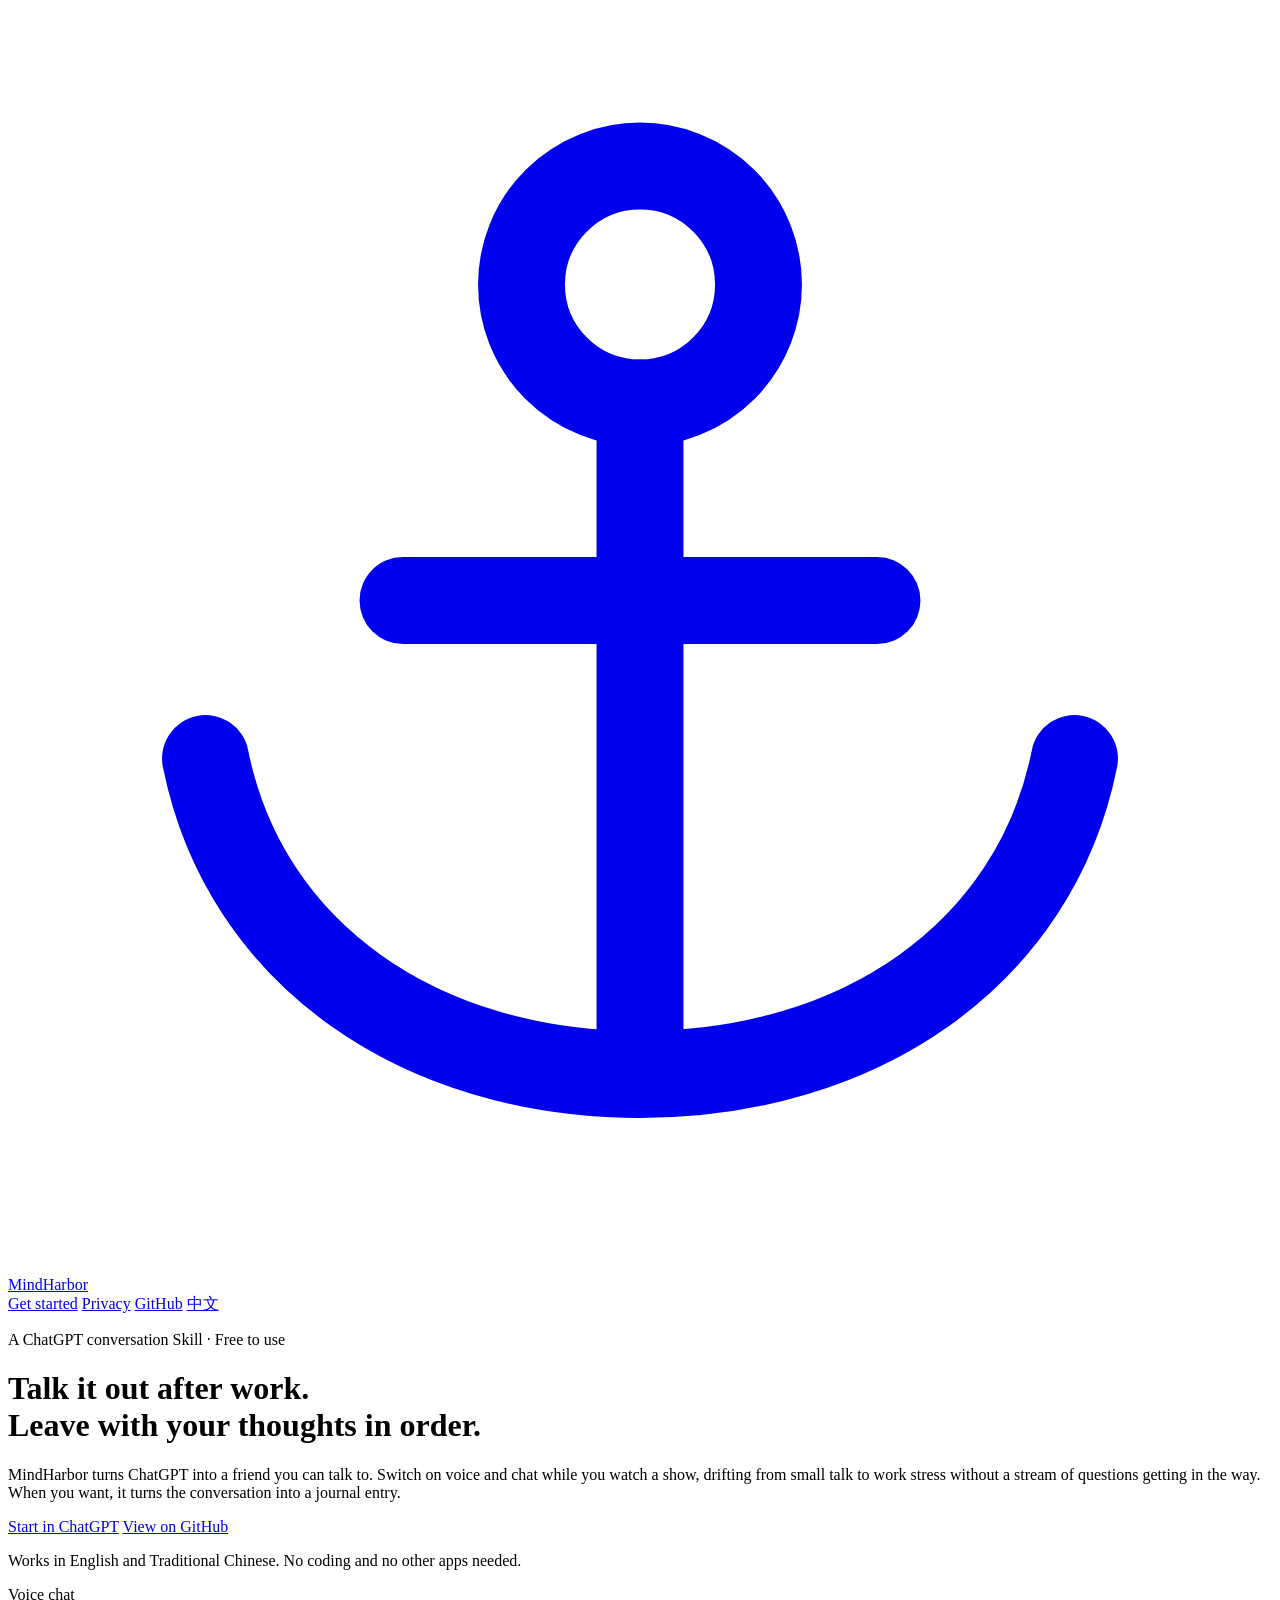
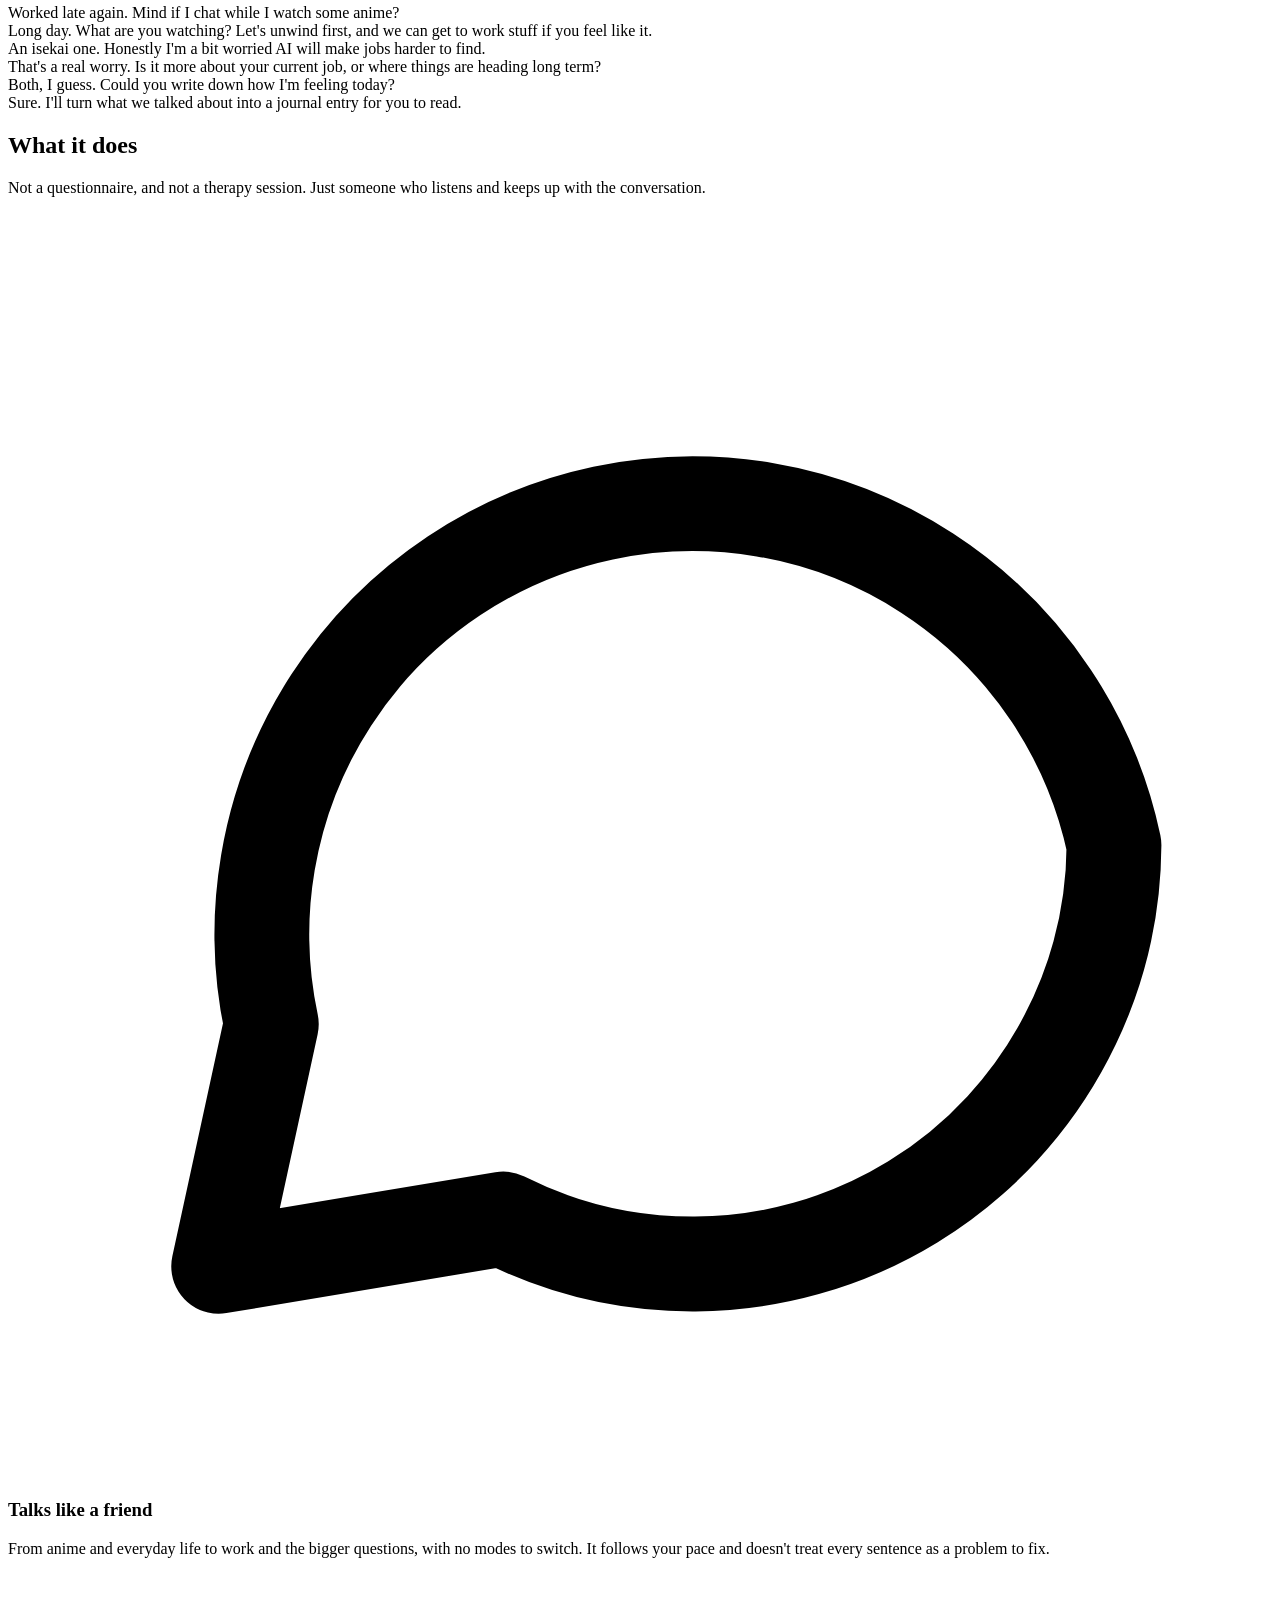
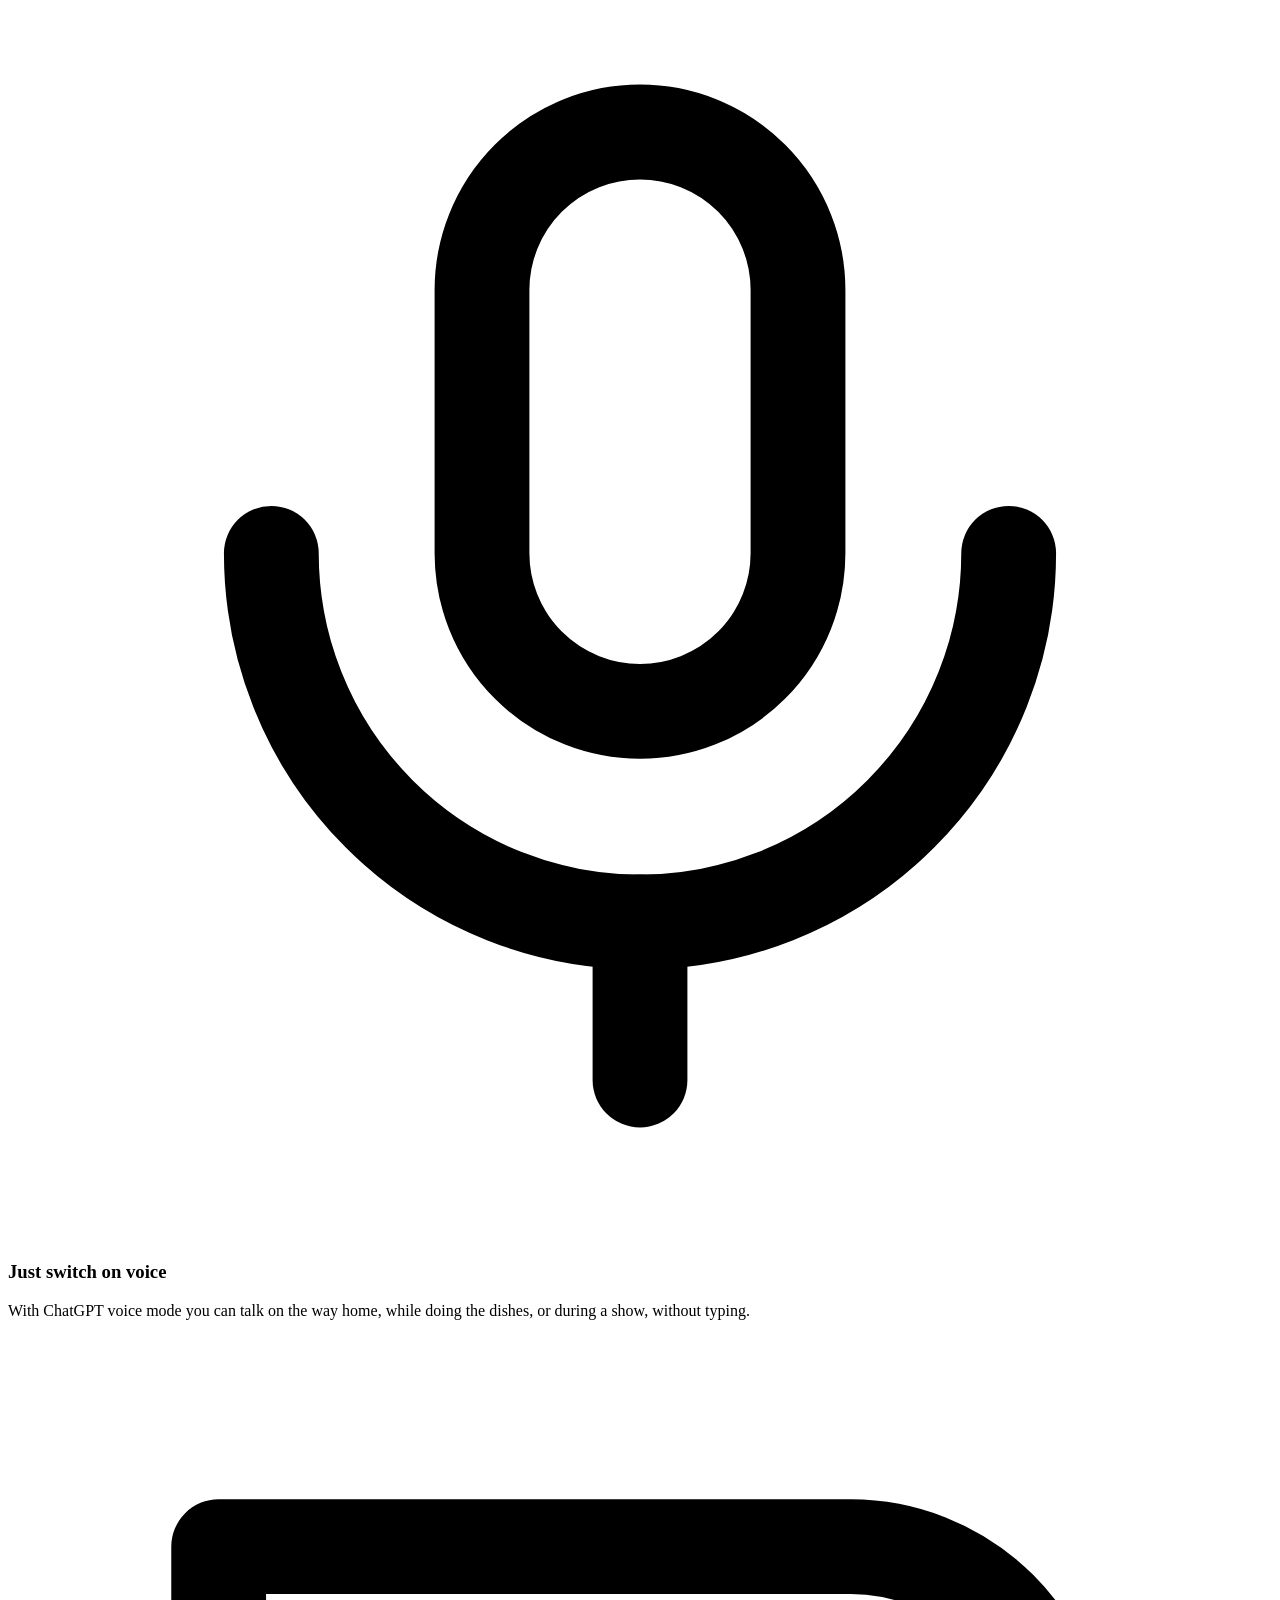
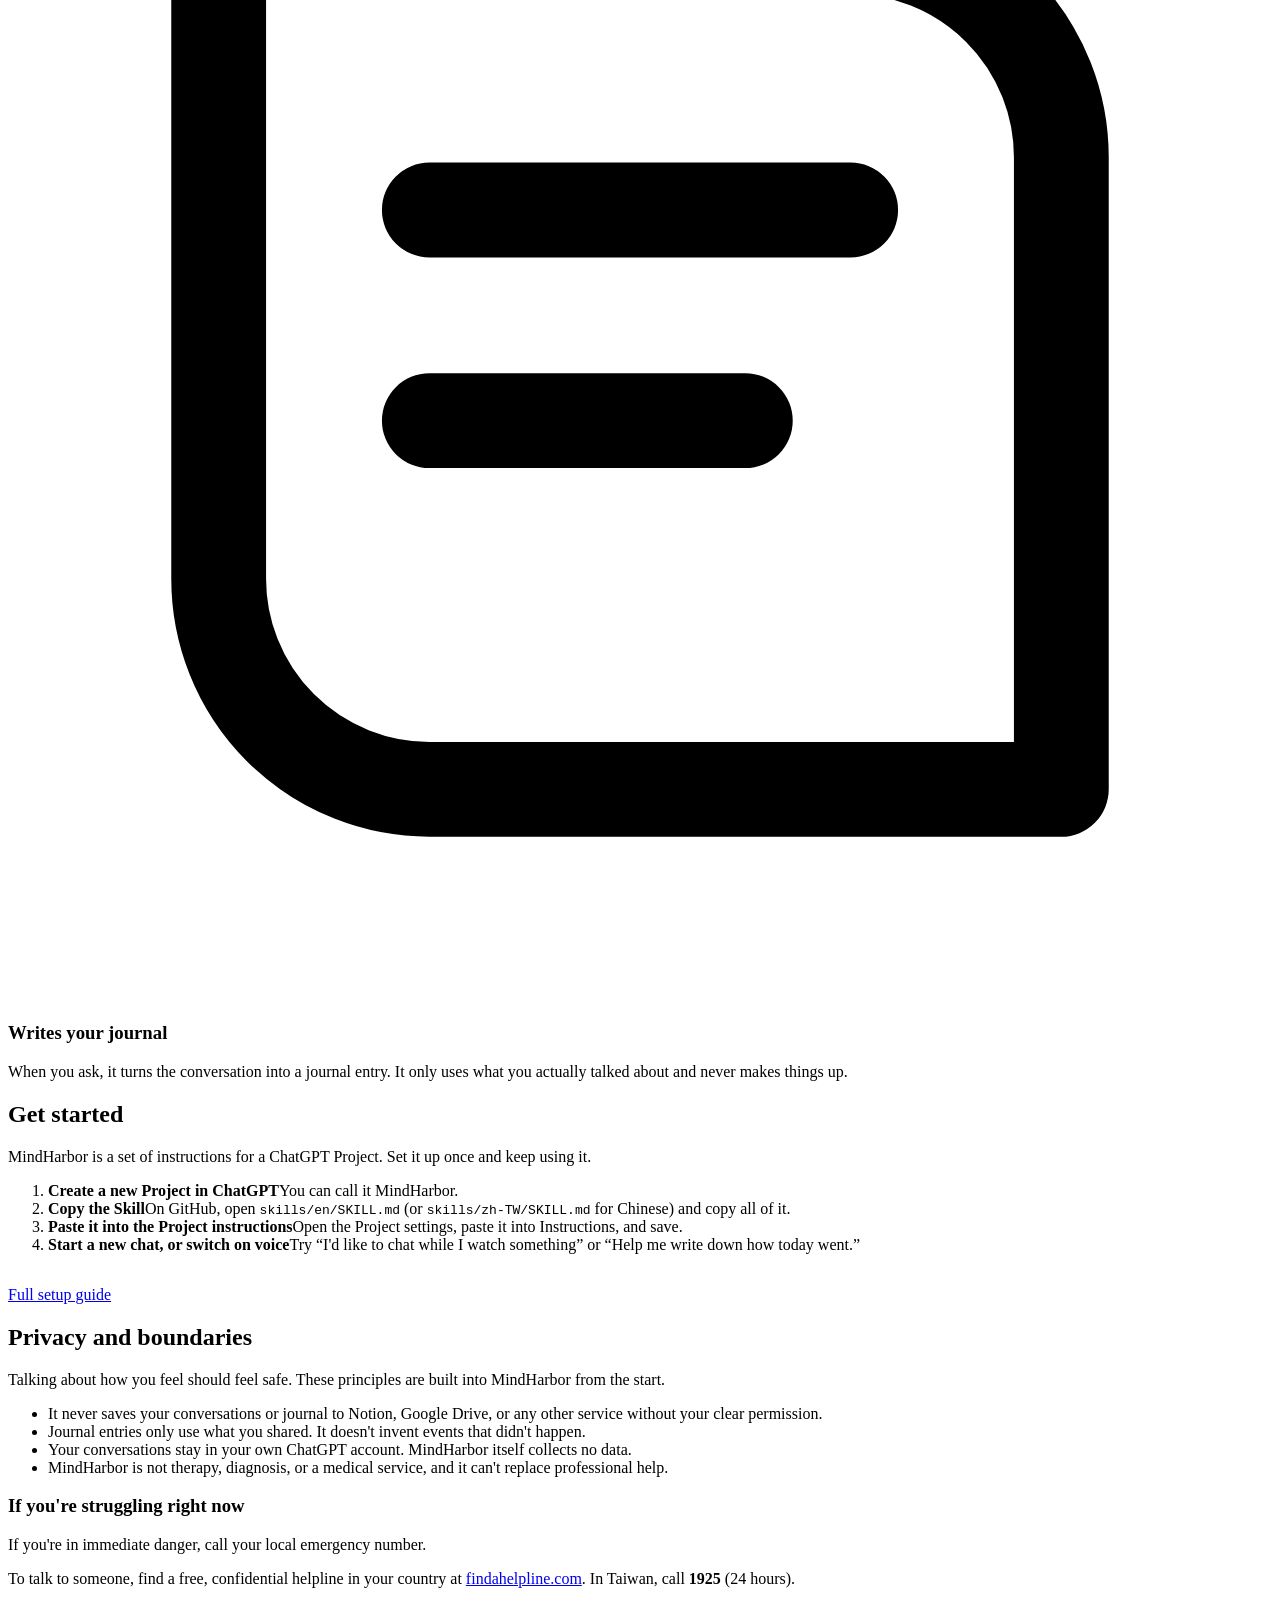
==== site/en/index.html @ 96ffdd2b "MindHarbor v0.5: Skill, docs and product page Skill files, READMEs, quickstart and changelog from th" ====
<!doctype html>
<html lang="en">
<head>
<meta charset="utf-8">
<meta name="viewport" content="width=device-width, initial-scale=1">
<title>MindHarbor | An AI companion that talks like a friend</title>
<meta name="description" content="MindHarbor is a conversation Skill for ChatGPT. Chat naturally, talk by voice while you do other things, and turn your day into a journal entry when you want to.">
<link rel="canonical" href="https://mindharbor.fezone.tw/en/">
<link rel="alternate" hreflang="zh-Hant" href="https://mindharbor.fezone.tw/">
<link rel="alternate" hreflang="en" href="https://mindharbor.fezone.tw/en/">
<meta property="og:title" content="MindHarbor">
<meta property="og:description" content="An AI companion that talks like a friend. Chat by voice while you do other things, and turn your day into a journal entry when you want to.">
<meta property="og:url" content="https://mindharbor.fezone.tw/en/">
<meta property="og:type" content="website">
<link rel="icon" href="/icon.svg" type="image/svg+xml">
<link rel="preconnect" href="https://fonts.googleapis.com">
<link rel="preconnect" href="https://fonts.gstatic.com" crossorigin>
<link href="https://fonts.googleapis.com/css2?family=Noto+Sans+TC:wght@400;500;700&family=Noto+Serif+TC:wght@600&display=swap" rel="stylesheet">
<link rel="stylesheet" href="/style.css">
</head>
<body>
<div class="wrap">
  <header class="top">
    <a class="brand" href="/en/">
      <svg viewBox="0 0 32 32" fill="none" stroke="currentColor" stroke-width="2.2" stroke-linecap="round" stroke-linejoin="round" aria-hidden="true">
        <circle cx="16" cy="7" r="3"/><path d="M16 10v17"/><path d="M10 15h12"/><path d="M5 19c1 5 5.5 8 11 8s10-3 11-8"/>
      </svg>
      MindHarbor
    </a>
    <nav>
      <a href="#how">Get started</a>
      <a href="#bounds">Privacy</a>
      <a href="https://github.com/clement10601/MindHarbor">GitHub</a>
      <a class="lang" href="/" hreflang="zh-Hant" lang="zh-Hant">中文</a>
    </nav>
  </header>

  <main>
    <div class="hero">
      <div>
        <p class="eyebrow">A ChatGPT conversation Skill · Free to use</p>
        <h1>Talk it out after work.<br>Leave with your thoughts in order.</h1>
        <p class="lede">MindHarbor turns ChatGPT into a friend you can talk to. Switch on voice and chat while you watch a show, drifting from small talk to work stress without a stream of questions getting in the way. When you want, it turns the conversation into a journal entry.</p>
        <div class="ctas">
          <a class="btn primary" href="#how">Start in ChatGPT</a>
          <a class="btn" href="https://github.com/clement10601/MindHarbor">View on GitHub</a>
        </div>
        <p class="note">Works in English and Traditional Chinese. No coding and no other apps needed.</p>
      </div>
      <div class="chat" aria-label="Sample conversation">
        <div class="meta"><span class="dot"></span>Voice chat</div>
        <div class="bubble me">Worked late again. Mind if I chat while I watch some anime?</div>
        <div class="bubble ai">Long day. What are you watching? Let's unwind first, and we can get to work stuff if you feel like it.</div>
        <div class="bubble me">An isekai one. Honestly I'm a bit worried AI will make jobs harder to find.</div>
        <div class="bubble ai">That's a real worry. Is it more about your current job, or where things are heading long term?</div>
        <div class="bubble me">Both, I guess. Could you write down how I'm feeling today?</div>
        <div class="bubble ai">Sure. I'll turn what we talked about into a journal entry for you to read.</div>
      </div>
    </div>

    <section>
      <h2>What it does</h2>
      <p class="sub">Not a questionnaire, and not a therapy session. Just someone who listens and keeps up with the conversation.</p>
      <div class="grid3">
        <div class="card">
          <svg viewBox="0 0 24 24" fill="none" stroke="currentColor" stroke-width="1.8" stroke-linecap="round" stroke-linejoin="round" aria-hidden="true"><path d="M21 12a8 8 0 0 1-11.6 7.1L4 20l1-4.6A8 8 0 1 1 21 12Z"/></svg>
          <h3>Talks like a friend</h3>
          <p>From anime and everyday life to work and the bigger questions, with no modes to switch. It follows your pace and doesn't treat every sentence as a problem to fix.</p>
        </div>
        <div class="card">
          <svg viewBox="0 0 24 24" fill="none" stroke="currentColor" stroke-width="1.8" stroke-linecap="round" stroke-linejoin="round" aria-hidden="true"><rect x="9" y="3" width="6" height="11" rx="3"/><path d="M5 11a7 7 0 0 0 14 0"/><path d="M12 18v3"/></svg>
          <h3>Just switch on voice</h3>
          <p>With ChatGPT voice mode you can talk on the way home, while doing the dishes, or during a show, without typing.</p>
        </div>
        <div class="card">
          <svg viewBox="0 0 24 24" fill="none" stroke="currentColor" stroke-width="1.8" stroke-linecap="round" stroke-linejoin="round" aria-hidden="true"><path d="M4 4h12a4 4 0 0 1 4 4v12H8a4 4 0 0 1-4-4Z"/><path d="M8 9h8M8 13h6"/></svg>
          <h3>Writes your journal</h3>
          <p>When you ask, it turns the conversation into a journal entry. It only uses what you actually talked about and never makes things up.</p>
        </div>
      </div>
    </section>

    <section id="how">
      <h2>Get started</h2>
      <p class="sub">MindHarbor is a set of instructions for a ChatGPT Project. Set it up once and keep using it.</p>
      <ol class="steps">
        <li><div><strong>Create a new Project in ChatGPT</strong><span>You can call it MindHarbor.</span></div></li>
        <li><div><strong>Copy the Skill</strong><span>On GitHub, open <code>skills/en/SKILL.md</code> (or <code>skills/zh-TW/SKILL.md</code> for Chinese) and copy all of it.</span></div></li>
        <li><div><strong>Paste it into the Project instructions</strong><span>Open the Project settings, paste it into Instructions, and save.</span></div></li>
        <li><div><strong>Start a new chat, or switch on voice</strong><span>Try “I'd like to chat while I watch something” or “Help me write down how today went.”</span></div></li>
      </ol>
      <div class="ctas" style="margin-top:32px">
        <a class="btn primary" href="https://github.com/clement10601/MindHarbor/blob/main/docs/QUICKSTART.md">Full setup guide</a>
      </div>
    </section>

    <section id="bounds">
      <h2>Privacy and boundaries</h2>
      <p class="sub">Talking about how you feel should feel safe. These principles are built into MindHarbor from the start.</p>
      <div class="two">
        <ul class="bounds">
          <li>It never saves your conversations or journal to Notion, Google Drive, or any other service without your clear permission.</li>
          <li>Journal entries only use what you shared. It doesn't invent events that didn't happen.</li>
          <li>Your conversations stay in your own ChatGPT account. MindHarbor itself collects no data.</li>
          <li>MindHarbor is not therapy, diagnosis, or a medical service, and it can't replace professional help.</li>
        </ul>
        <div class="help">
          <h3>If you're struggling right now</h3>
          <p>If you're in immediate danger, call your local emergency number.</p>
          <p>To talk to someone, find a free, confidential helpline in your country at <a href="https://findahelpline.com">findahelpline.com</a>. In Taiwan, call <strong>1925</strong> (24 hours).</p>
        </div>
      </div>
    </section>
  </main>

  <footer>
    <span>MindHarbor is made by <a href="https://fezone.tw">Fezone Ltd.</a></span>
    <span><a href="https://github.com/clement10601/MindHarbor">GitHub</a></span>
  </footer>
</div>
</body>
</html>
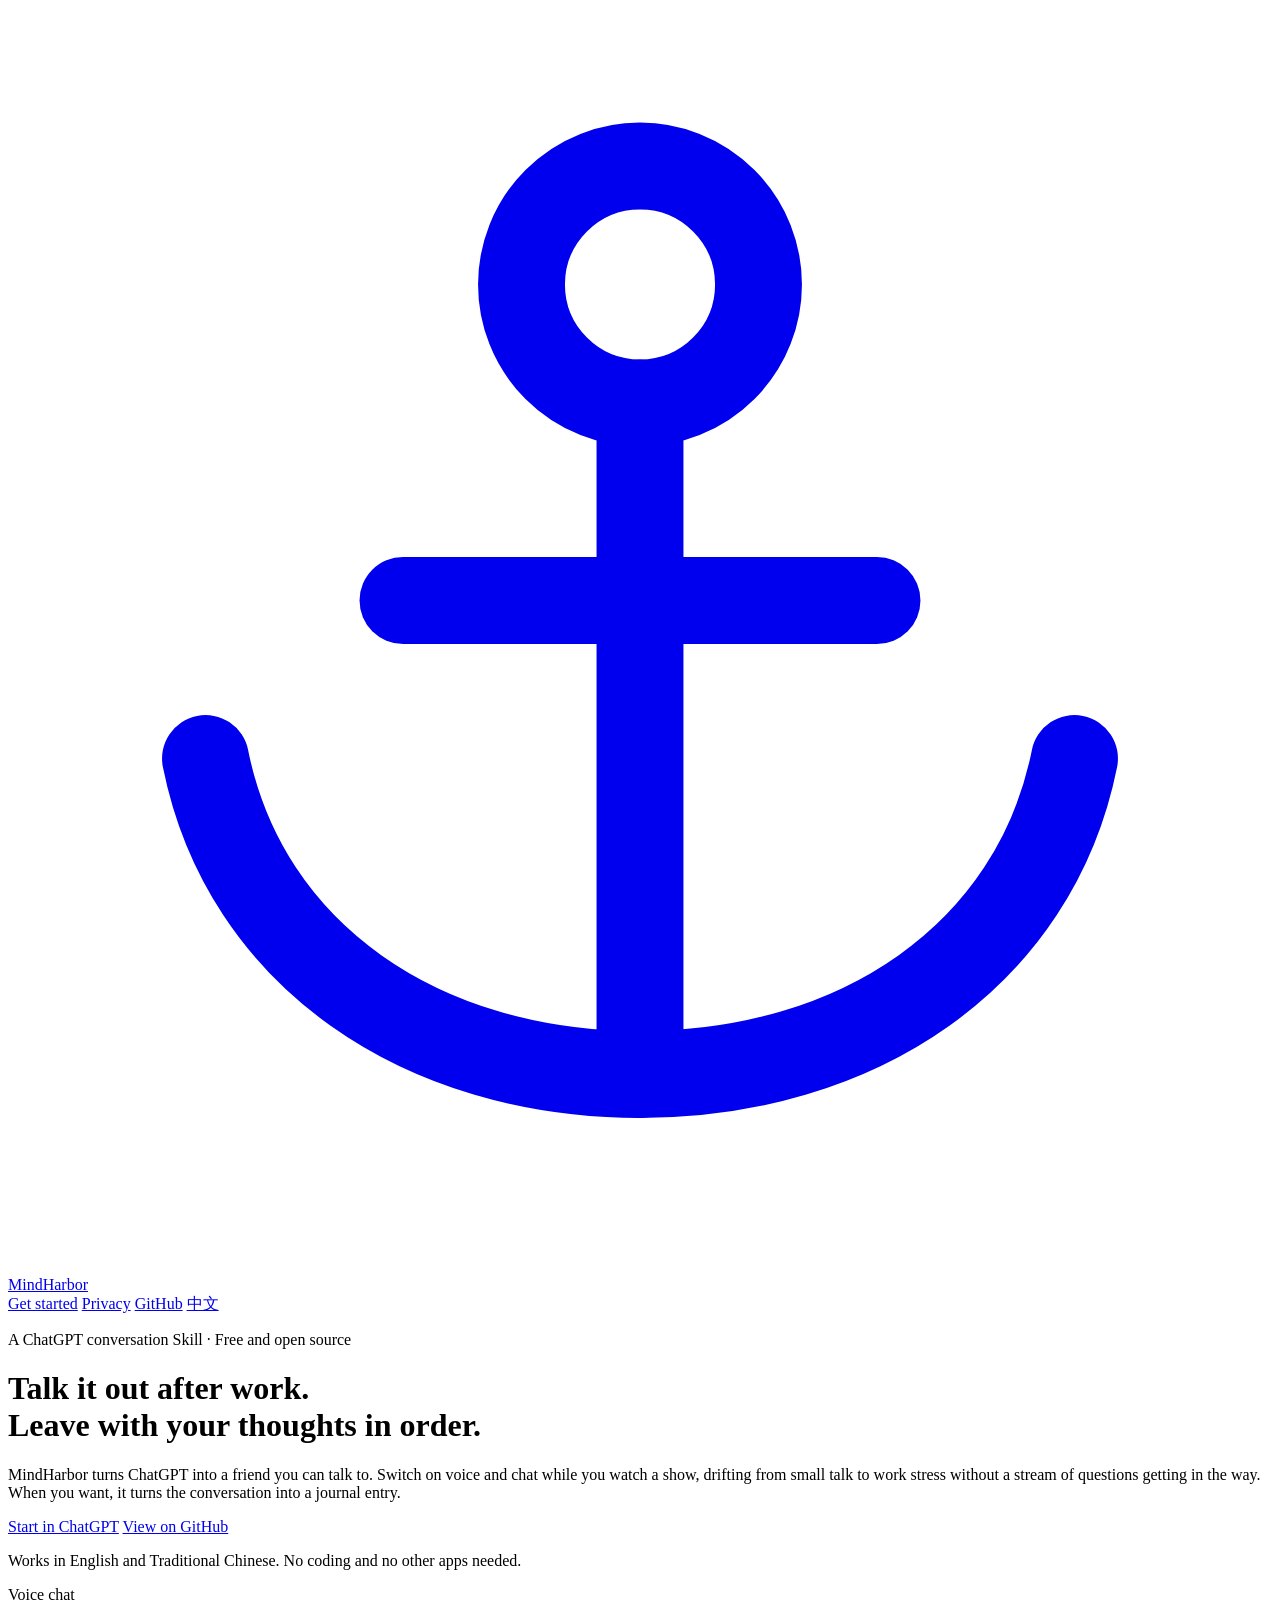
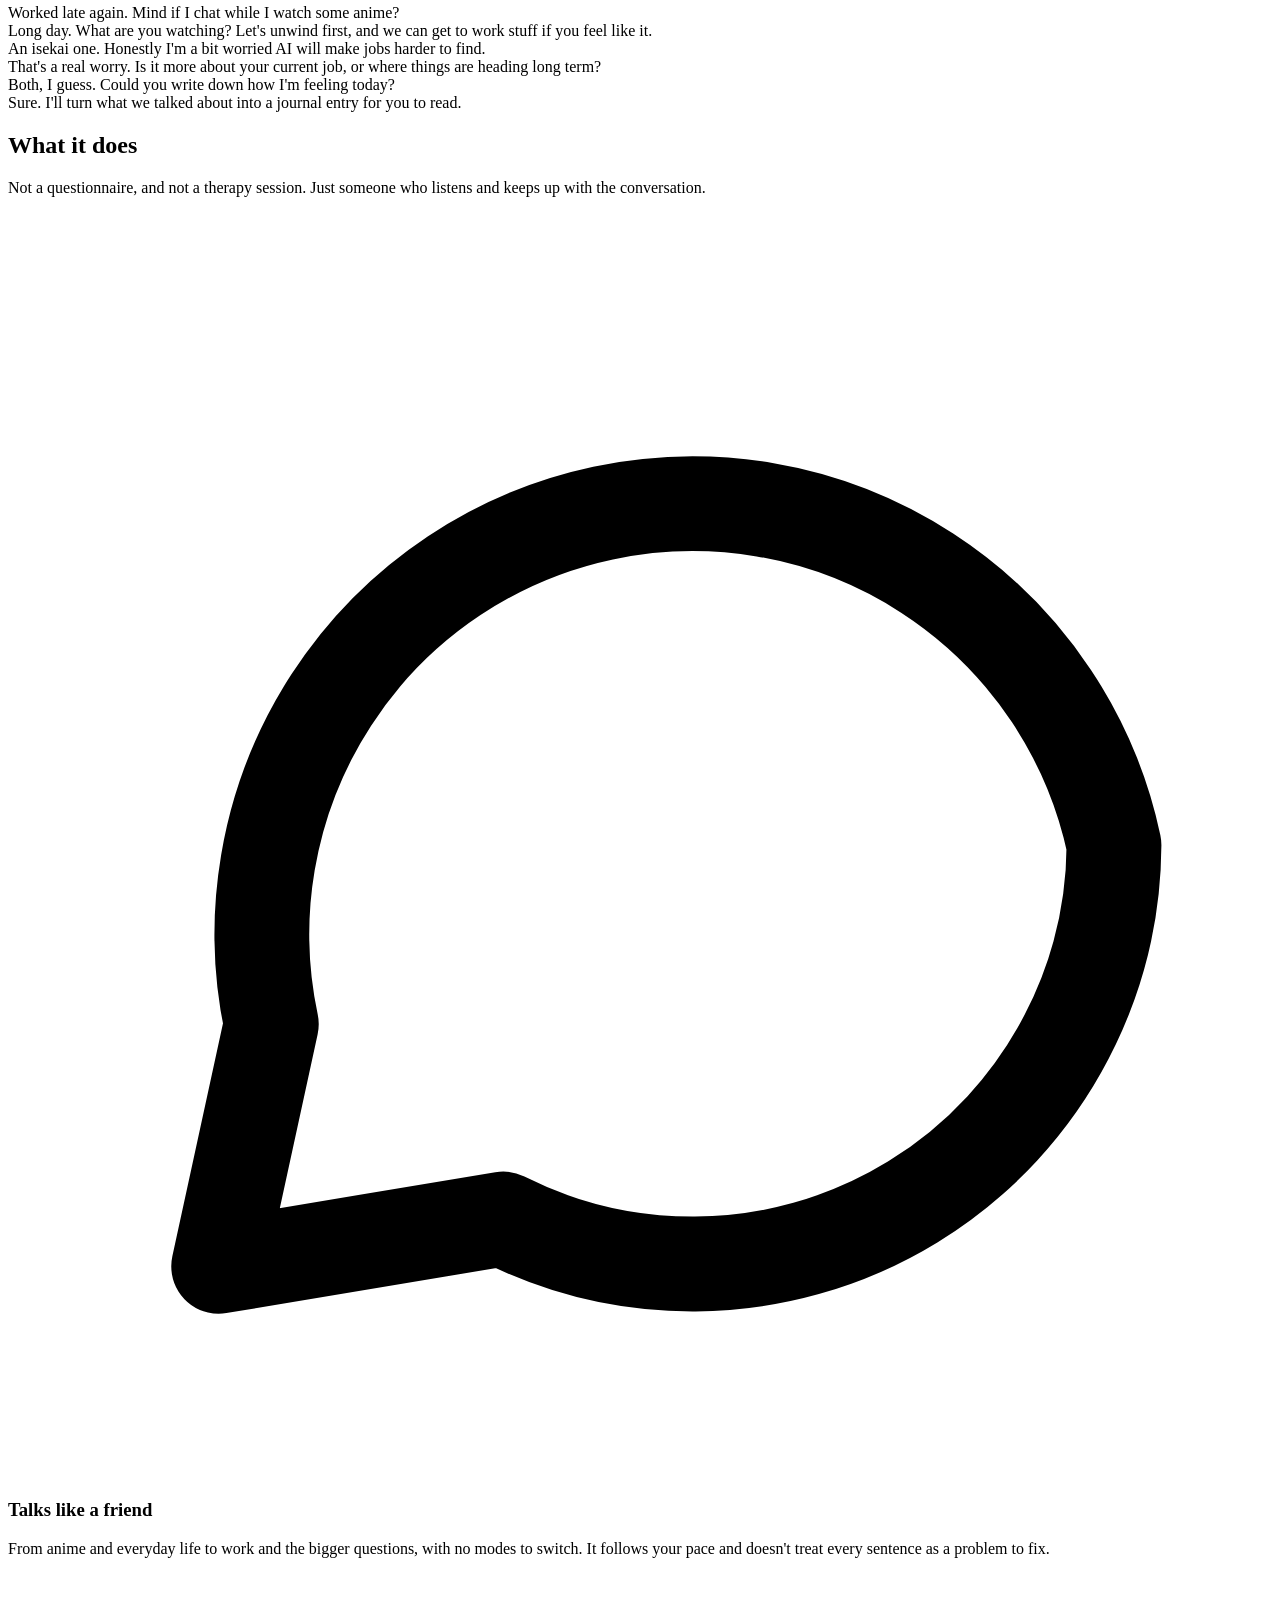
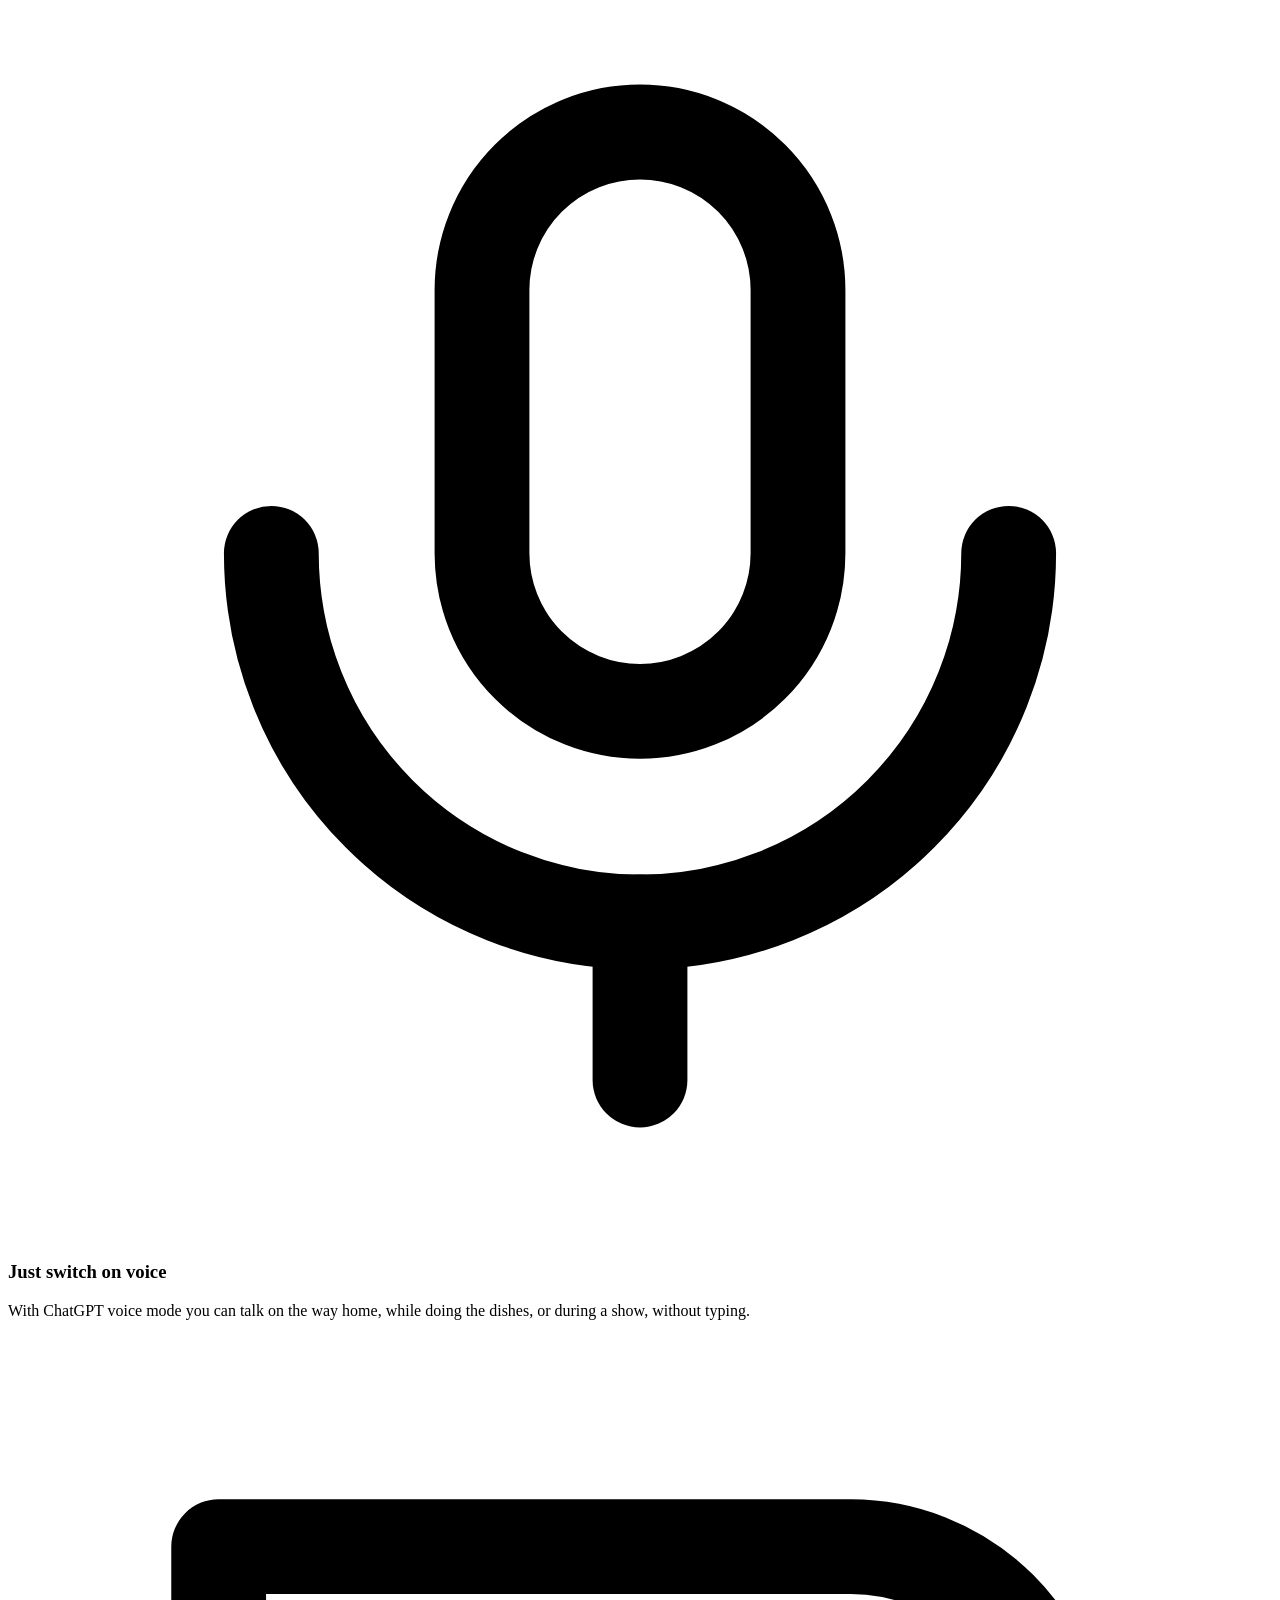
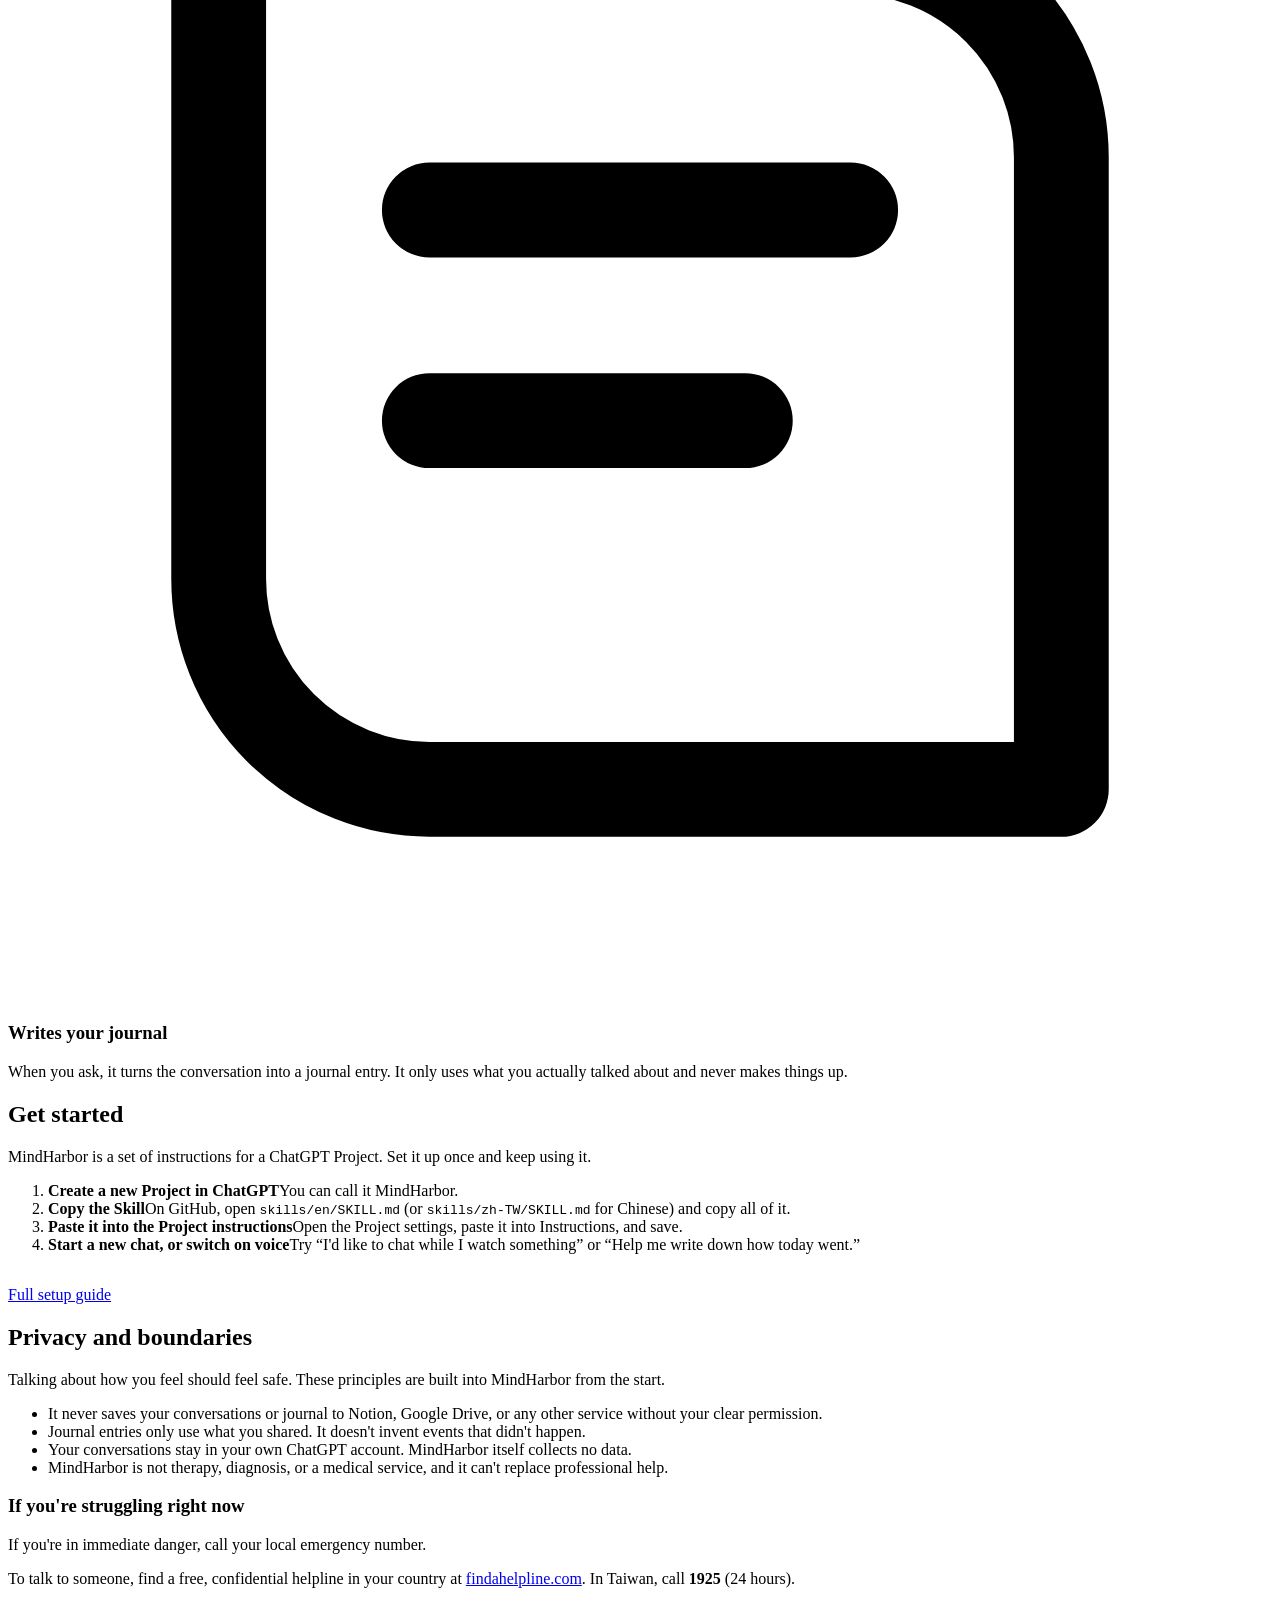
==== commit 2437283f: "Release under the MIT License Co-Authored-By: Claude Opus 5.5 (1M context) <noreply@anthropic.com> C" ====
--- a/site/en/index.html
+++ b/site/en/index.html
@@ -38,7 +38,7 @@
   <main>
     <div class="hero">
       <div>
-        <p class="eyebrow">A ChatGPT conversation Skill · Free to use</p>
+        <p class="eyebrow">A ChatGPT conversation Skill · Free and open source</p>
         <h1>Talk it out after work.<br>Leave with your thoughts in order.</h1>
         <p class="lede">MindHarbor turns ChatGPT into a friend you can talk to. Switch on voice and chat while you watch a show, drifting from small talk to work stress without a stream of questions getting in the way. When you want, it turns the conversation into a journal entry.</p>
         <div class="ctas">
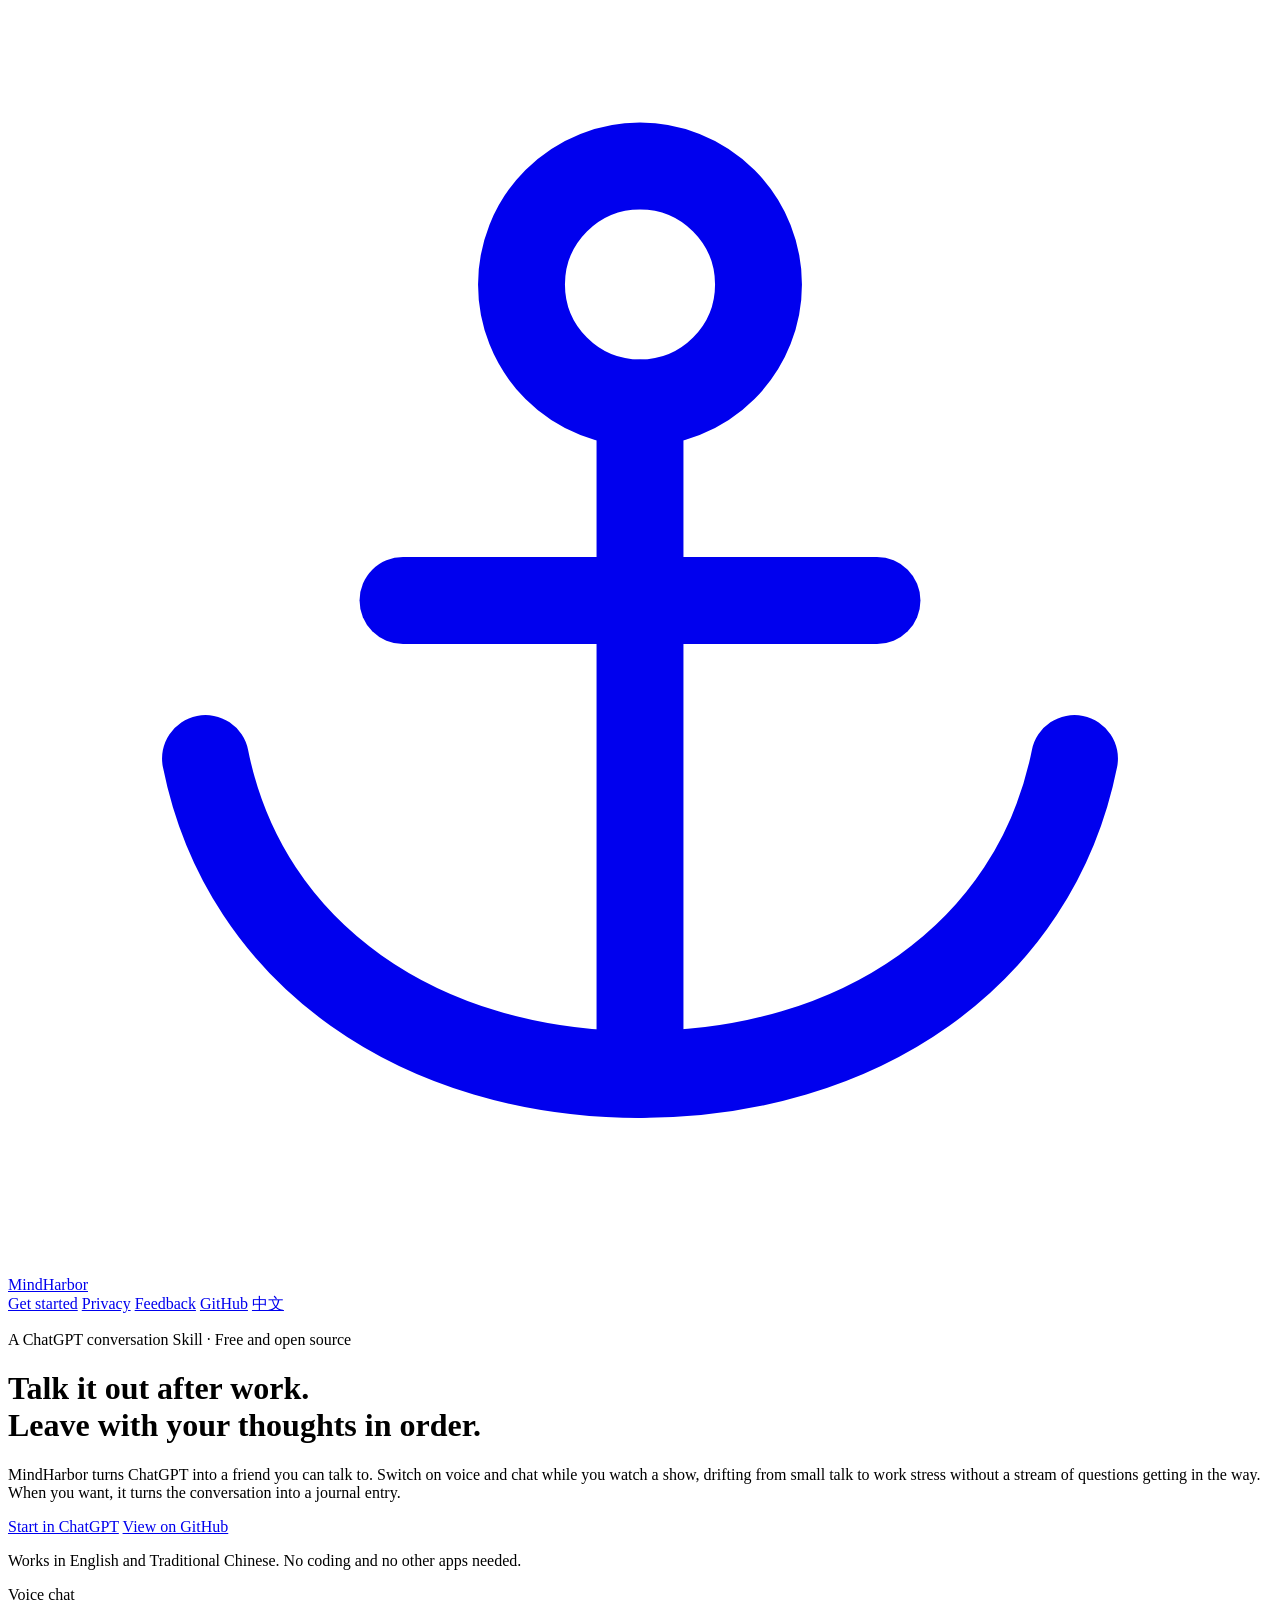
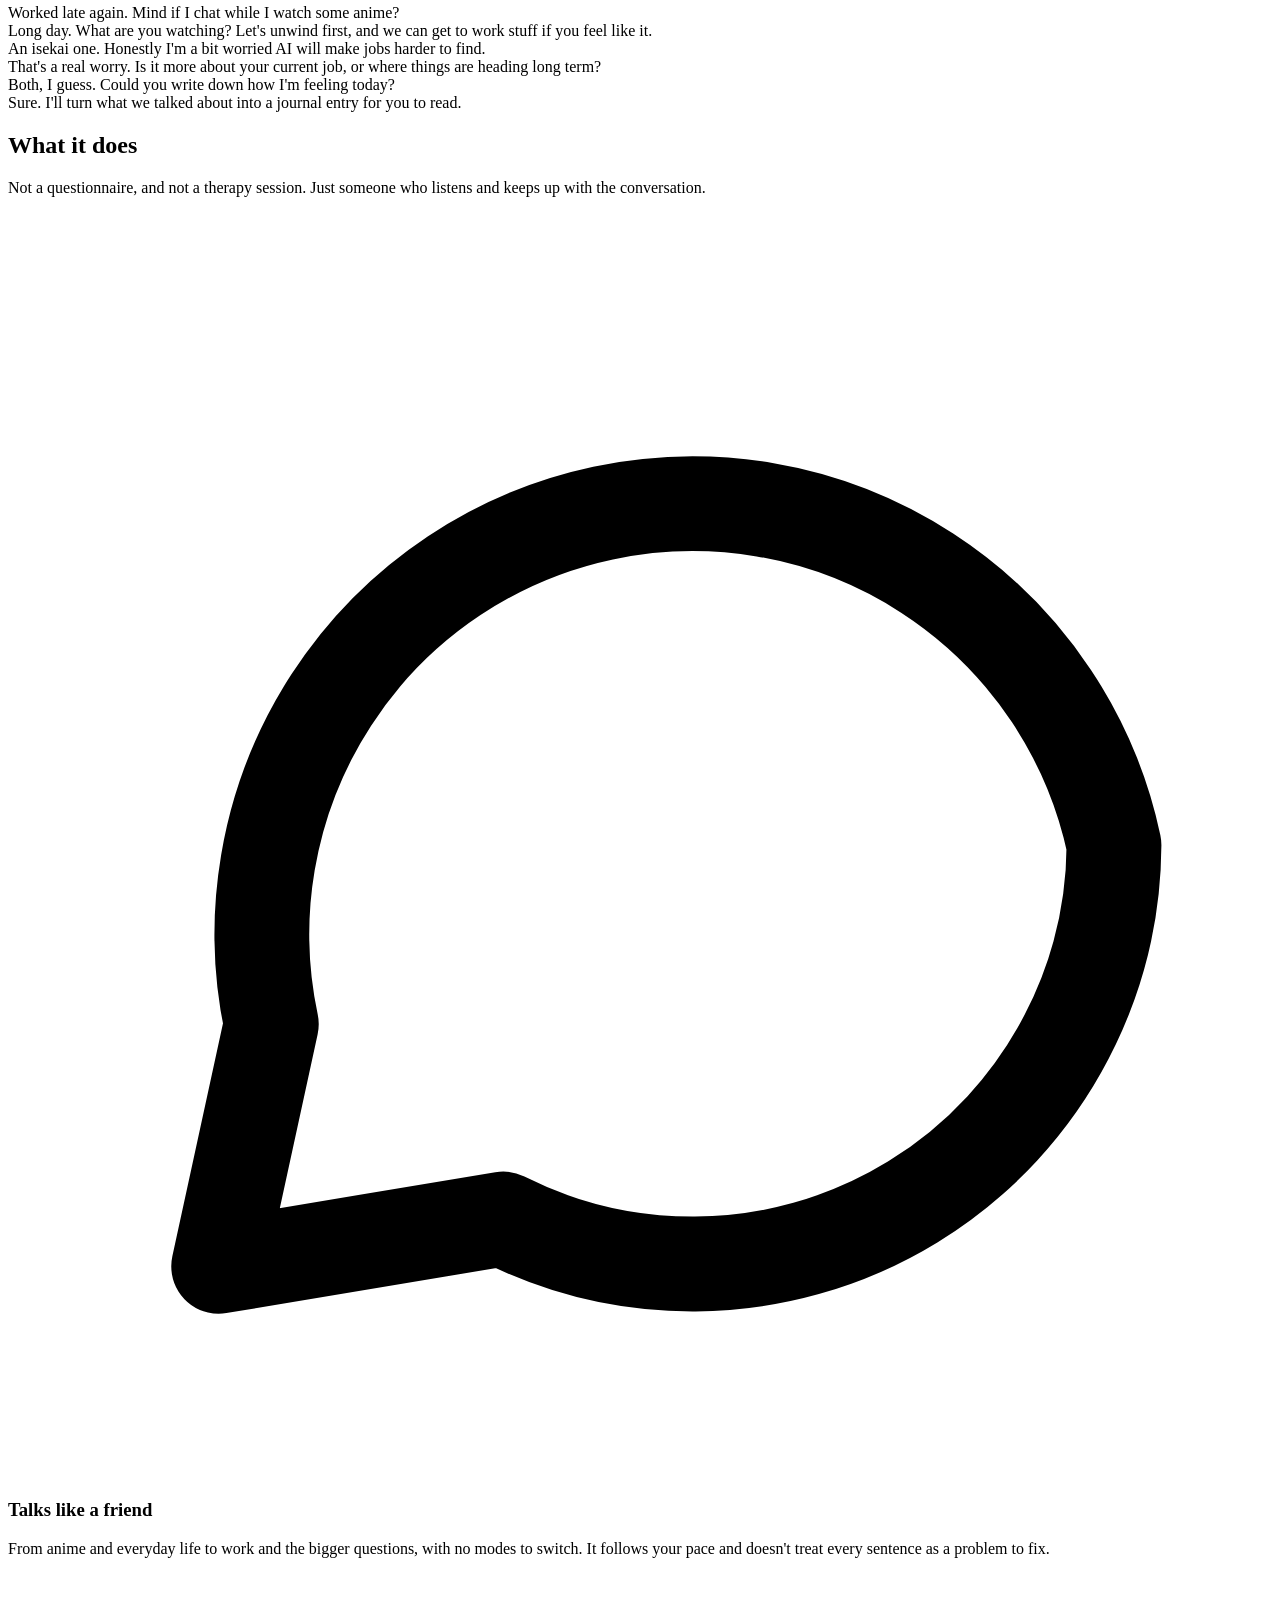
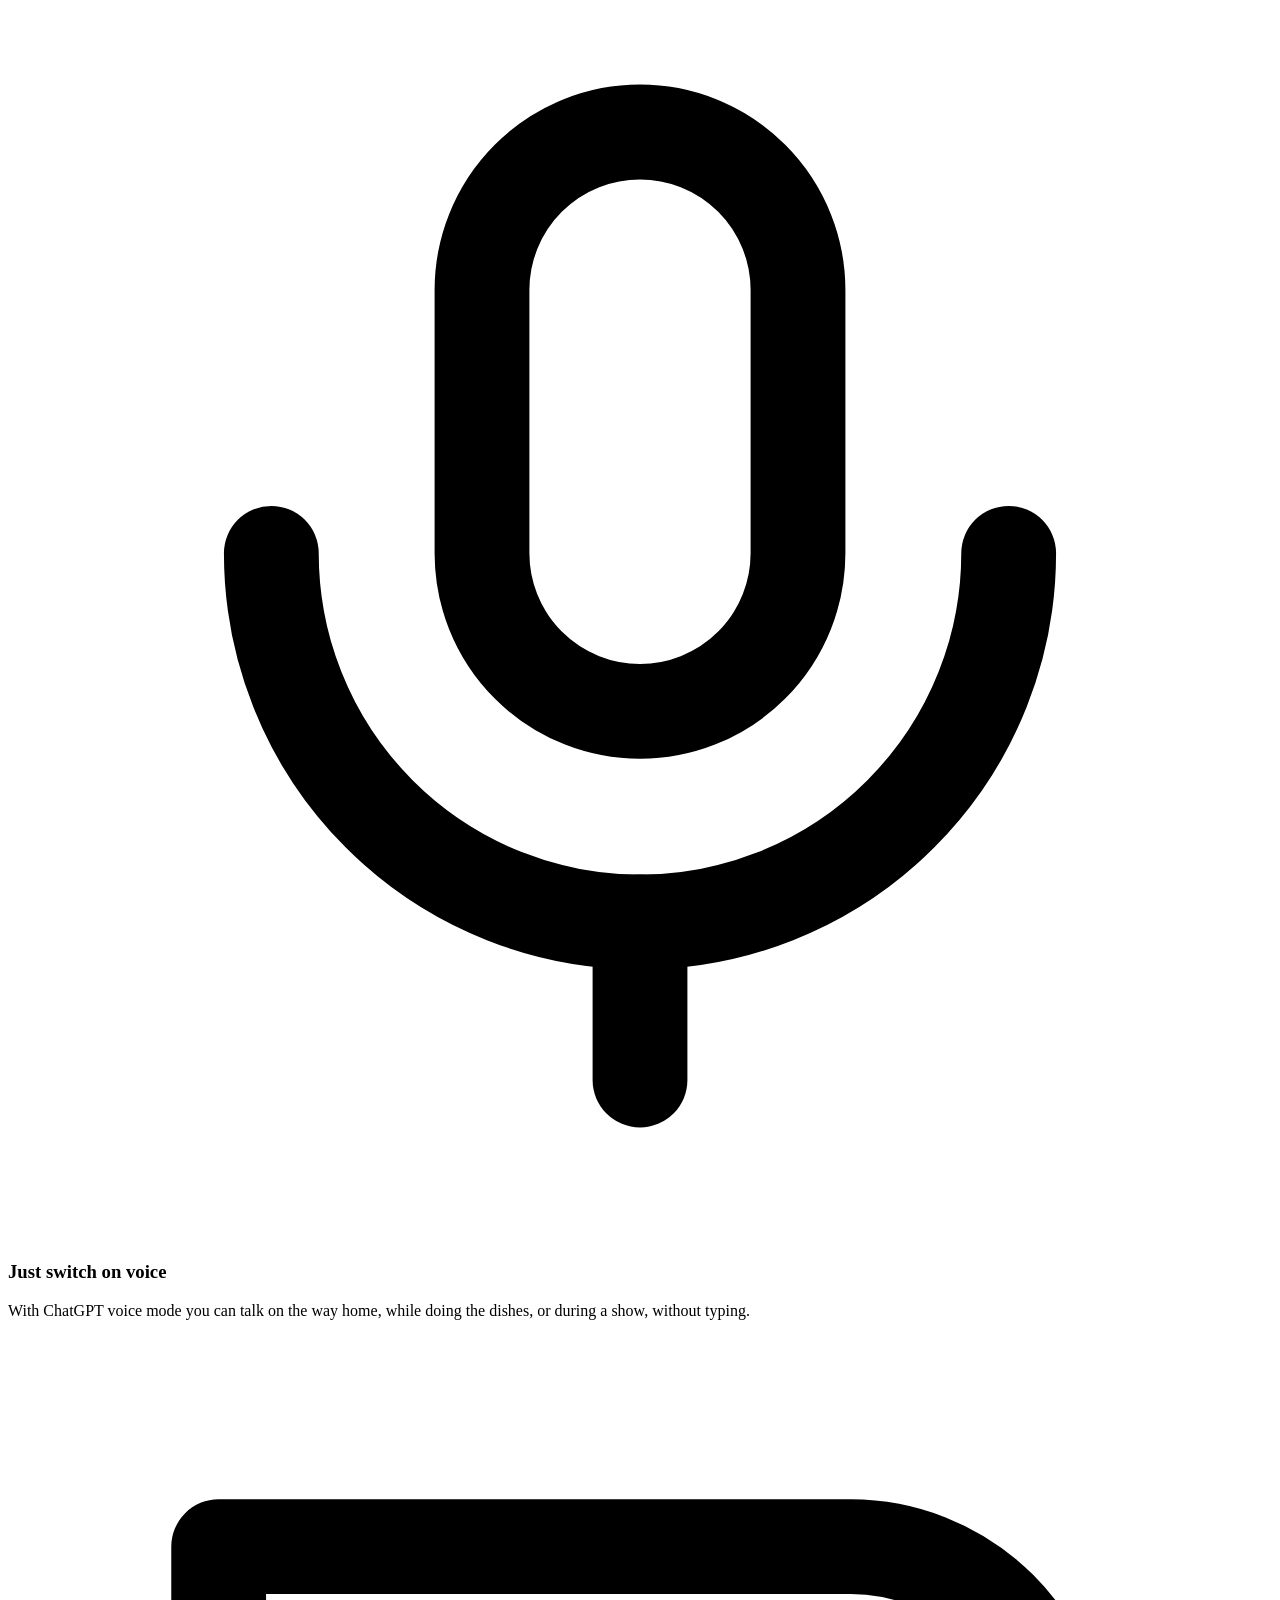
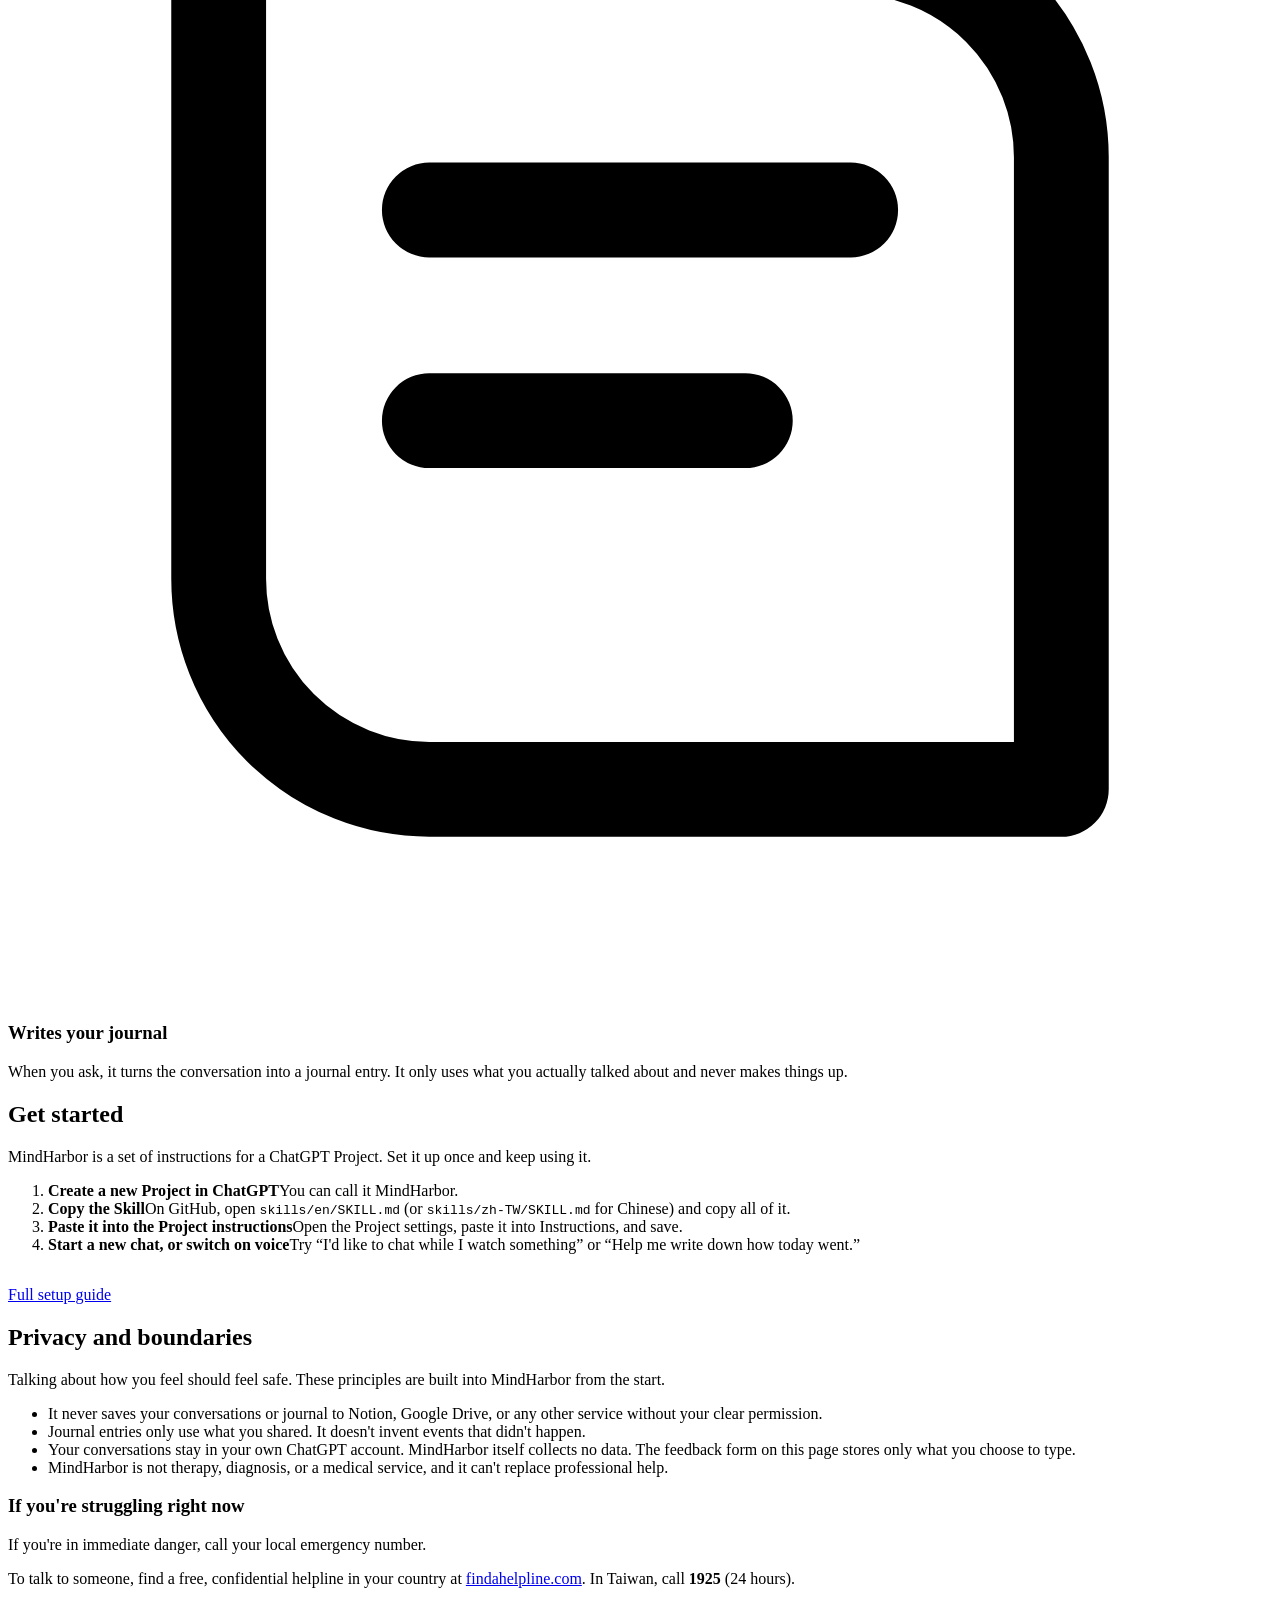
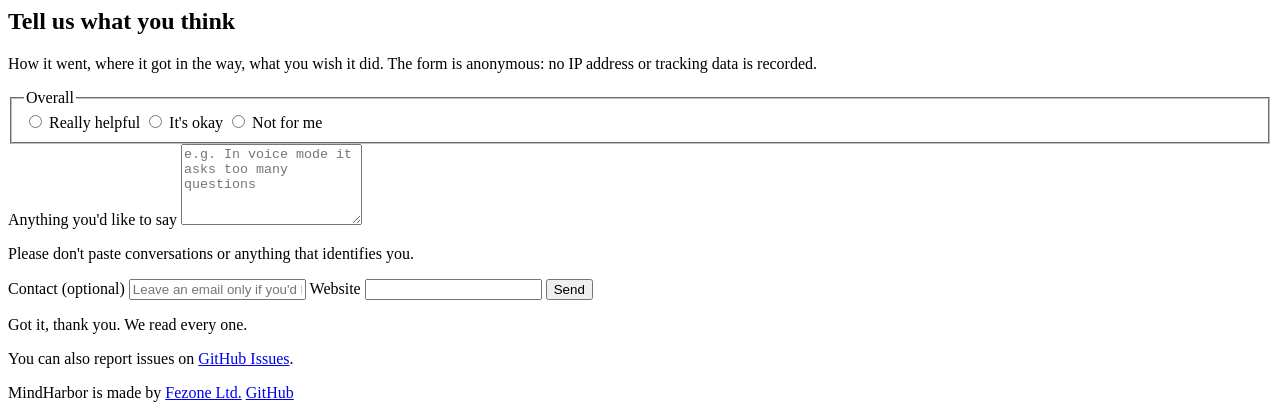
==== commit 427f45bb: "Add anonymous feedback form backed by a Worker and D1 The product page gets a feedback section (zh-T" ====
--- a/site/en/index.html
+++ b/site/en/index.html
@@ -30,6 +30,7 @@
     <nav>
       <a href="#how">Get started</a>
       <a href="#bounds">Privacy</a>
+      <a href="#feedback">Feedback</a>
       <a href="https://github.com/clement10601/MindHarbor">GitHub</a>
       <a class="lang" href="/" hreflang="zh-Hant" lang="zh-Hant">中文</a>
     </nav>
@@ -101,7 +102,7 @@
         <ul class="bounds">
           <li>It never saves your conversations or journal to Notion, Google Drive, or any other service without your clear permission.</li>
           <li>Journal entries only use what you shared. It doesn't invent events that didn't happen.</li>
-          <li>Your conversations stay in your own ChatGPT account. MindHarbor itself collects no data.</li>
+          <li>Your conversations stay in your own ChatGPT account. MindHarbor itself collects no data. The feedback form on this page stores only what you choose to type.</li>
           <li>MindHarbor is not therapy, diagnosis, or a medical service, and it can't replace professional help.</li>
         </ul>
         <div class="help">
@@ -110,6 +111,30 @@
           <p>To talk to someone, find a free, confidential helpline in your country at <a href="https://findahelpline.com">findahelpline.com</a>. In Taiwan, call <strong>1925</strong> (24 hours).</p>
         </div>
       </div>
+    </section>
+    <section id="feedback">
+      <h2>Tell us what you think</h2>
+      <p class="sub">How it went, where it got in the way, what you wish it did. The form is anonymous: no IP address or tracking data is recorded.</p>
+      <form class="feedback" method="post" action="/api/feedback">
+        <input type="hidden" name="lang" value="en">
+        <fieldset>
+          <legend>Overall</legend>
+          <label><input type="radio" name="feeling" value="helpful"> Really helpful</label>
+          <label><input type="radio" name="feeling" value="okay"> It's okay</label>
+          <label><input type="radio" name="feeling" value="not-for-me"> Not for me</label>
+        </fieldset>
+        <label class="field">Anything you'd like to say
+          <textarea name="message" rows="5" maxlength="1000" placeholder="e.g. In voice mode it asks too many questions"></textarea>
+        </label>
+        <p class="hint">Please don't paste conversations or anything that identifies you.</p>
+        <label class="field">Contact (optional)
+          <input type="text" name="contact" maxlength="200" placeholder="Leave an email only if you'd like a reply">
+        </label>
+        <label class="hp" aria-hidden="true">Website <input type="text" name="website" tabindex="-1" autocomplete="off"></label>
+        <button class="btn primary" type="submit">Send</button>
+        <p class="sent" id="feedback-sent" role="status">Got it, thank you. We read every one.</p>
+      </form>
+      <p class="note">You can also report issues on <a href="https://github.com/clement10601/MindHarbor/issues">GitHub Issues</a>.</p>
     </section>
   </main>
 
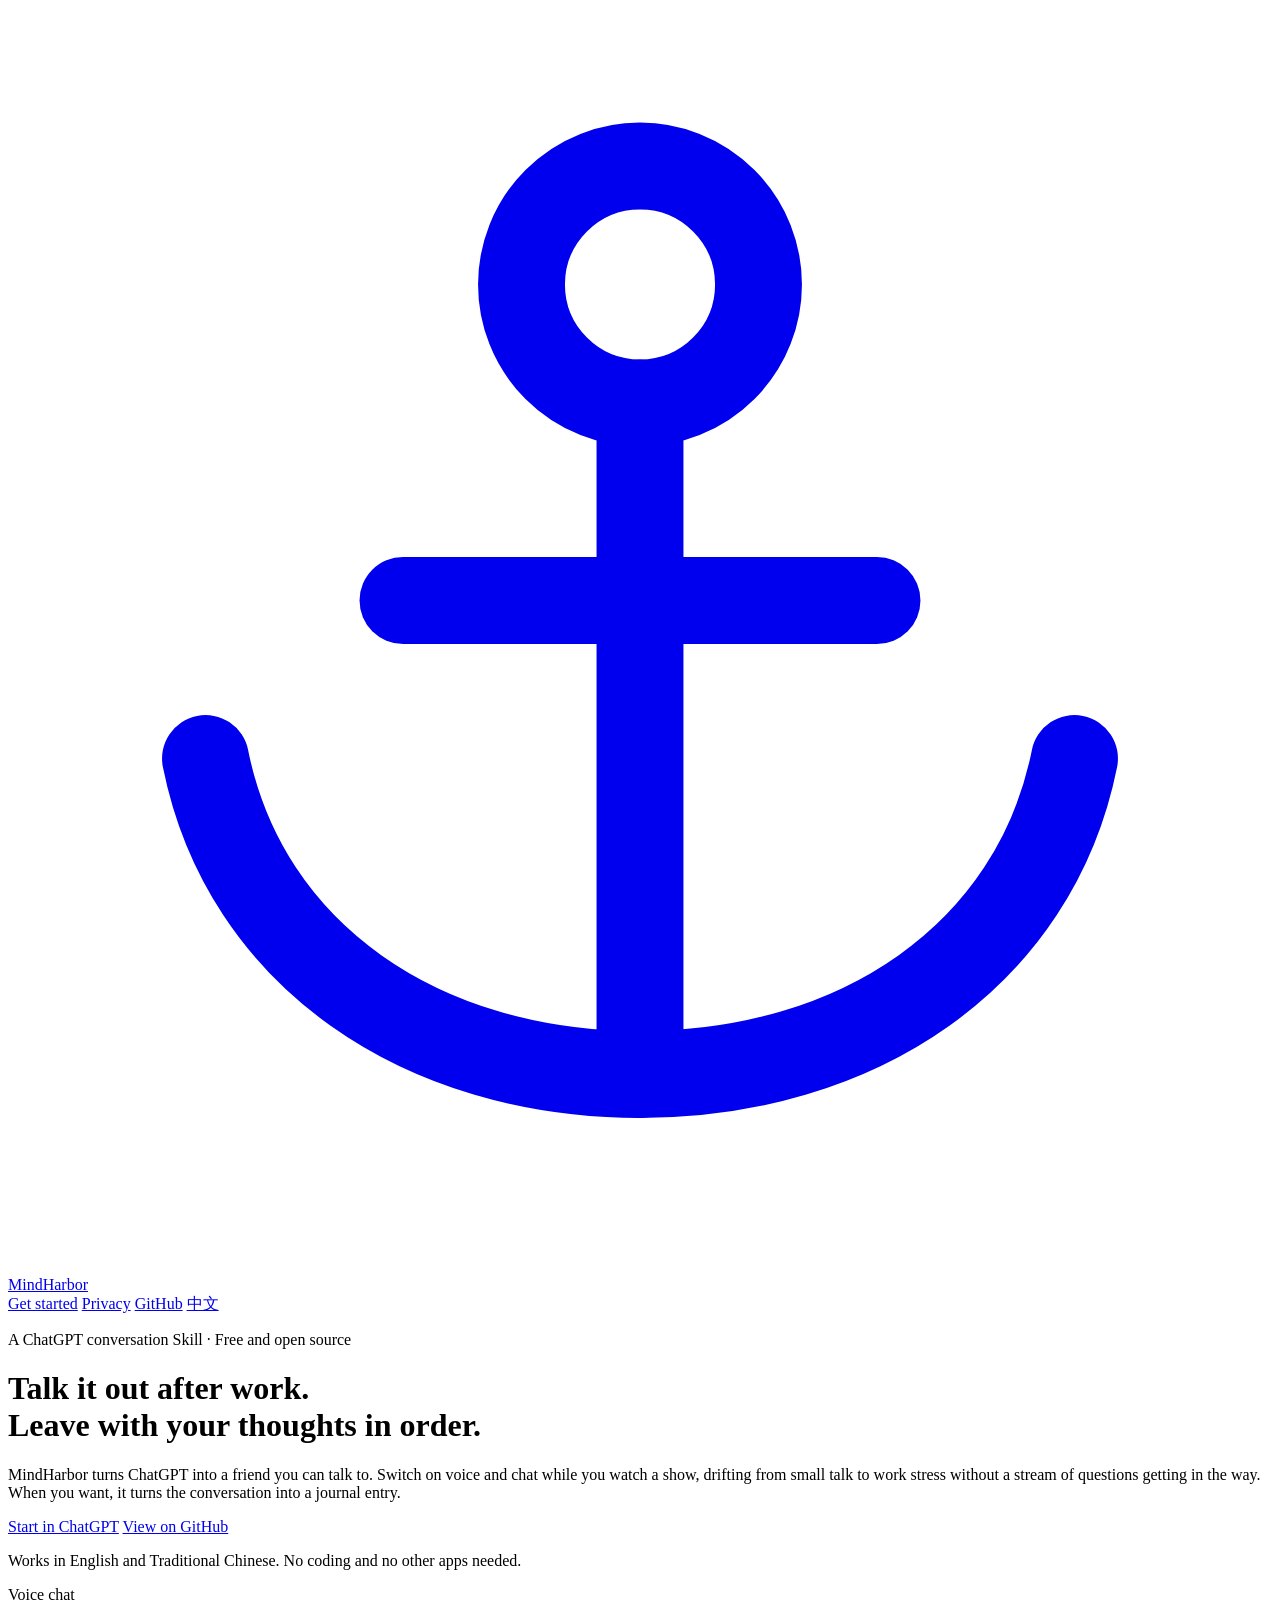
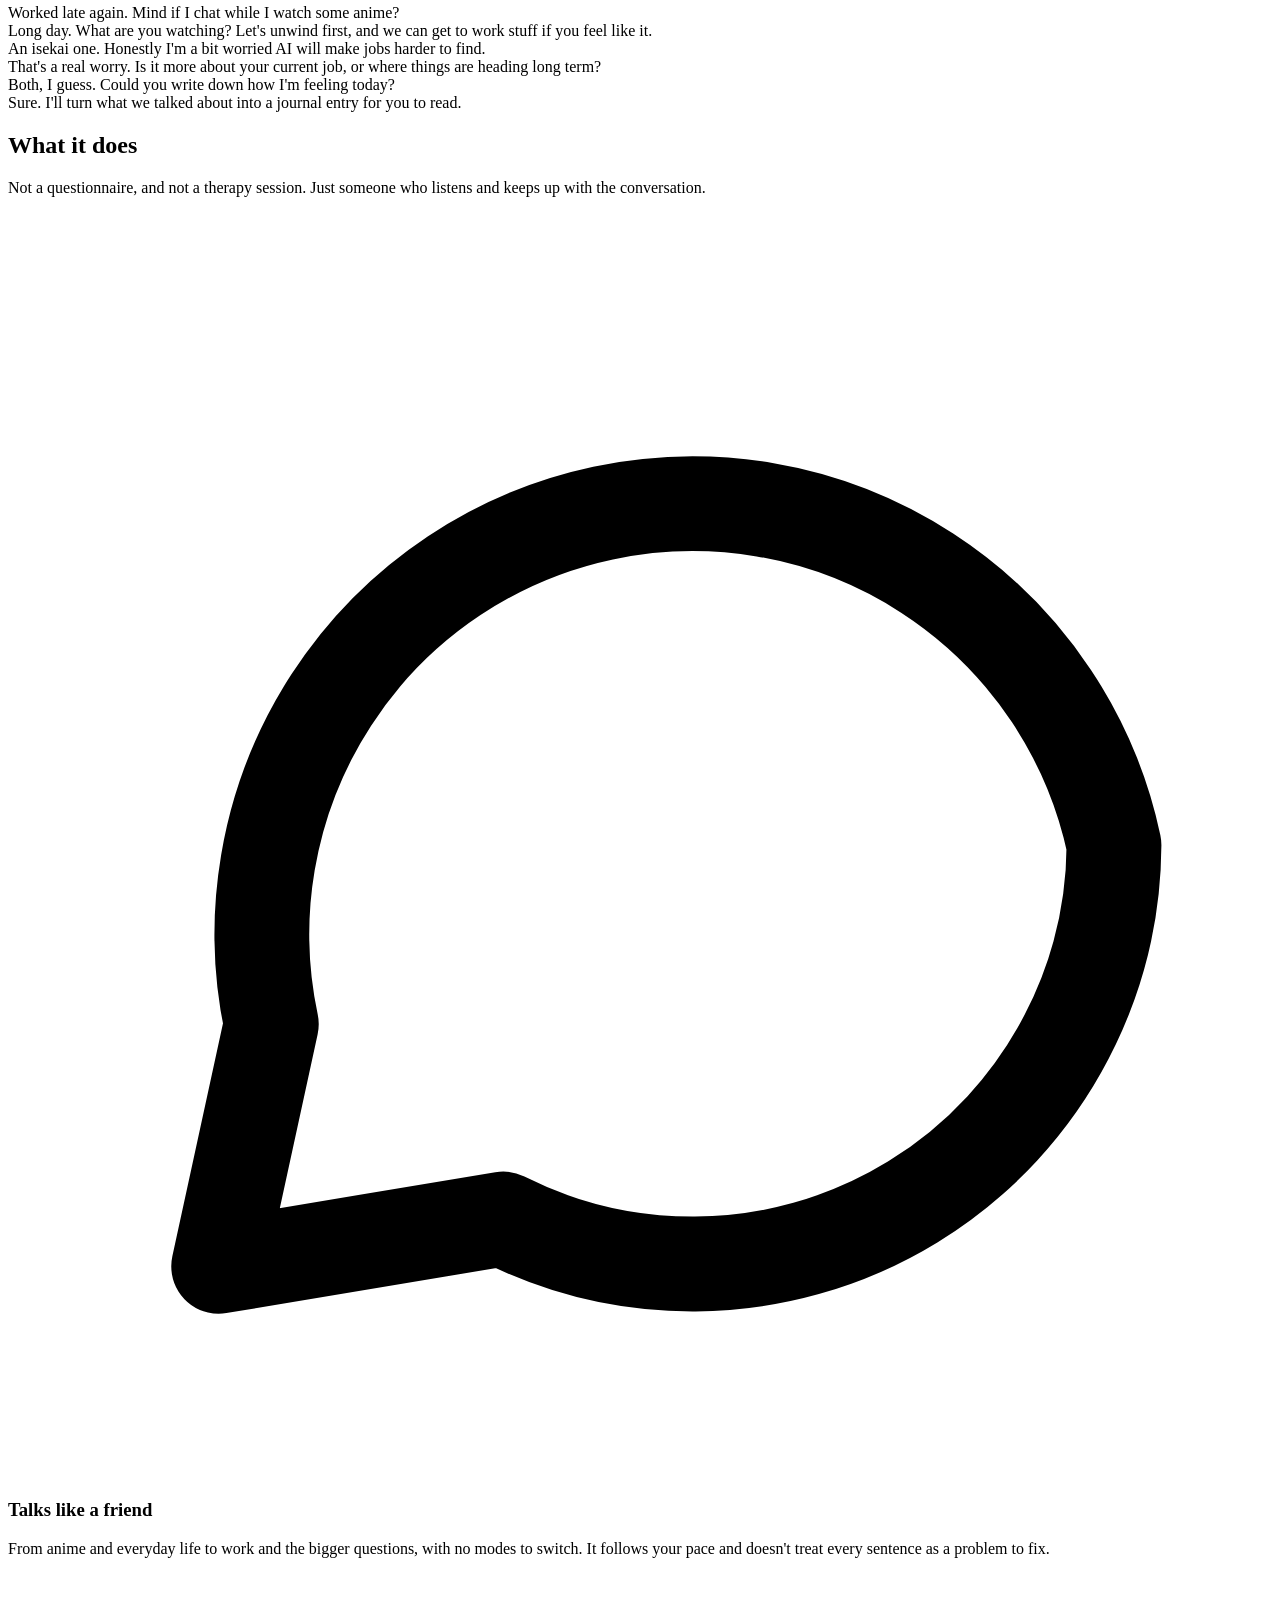
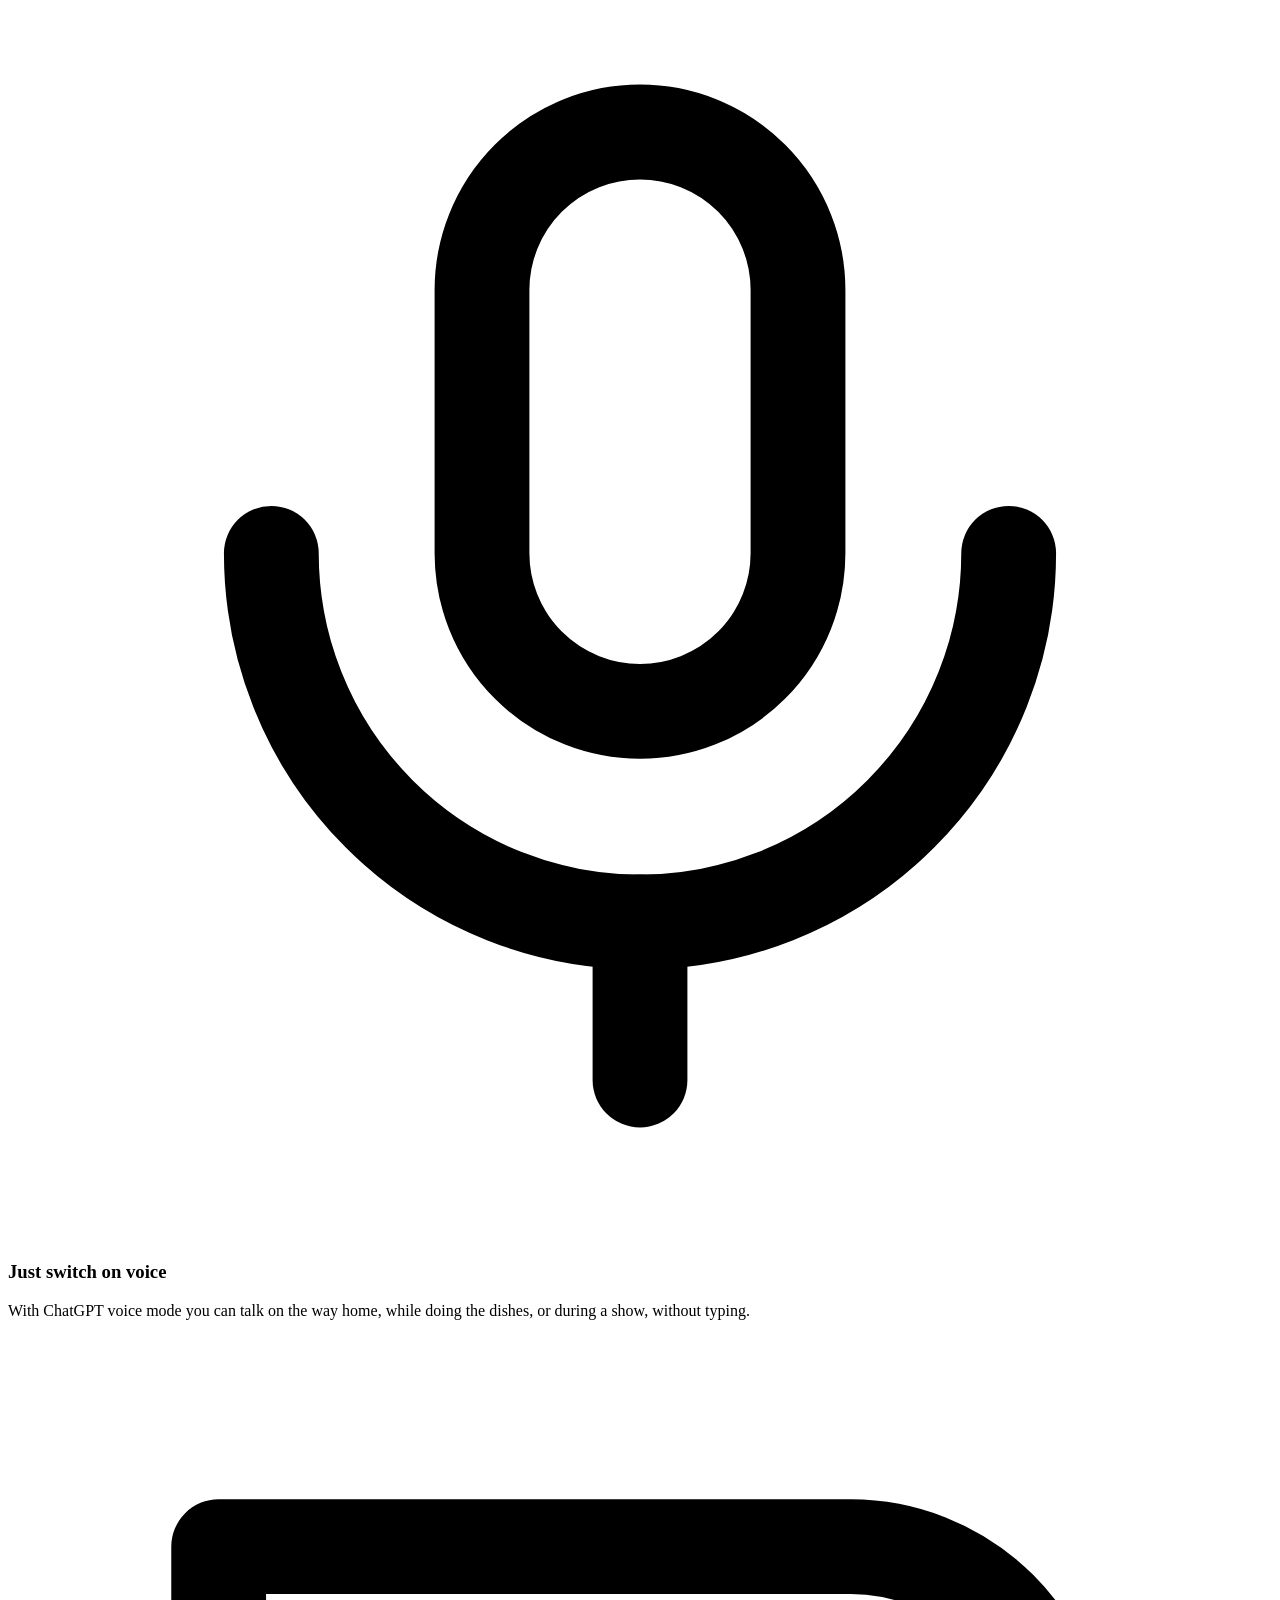
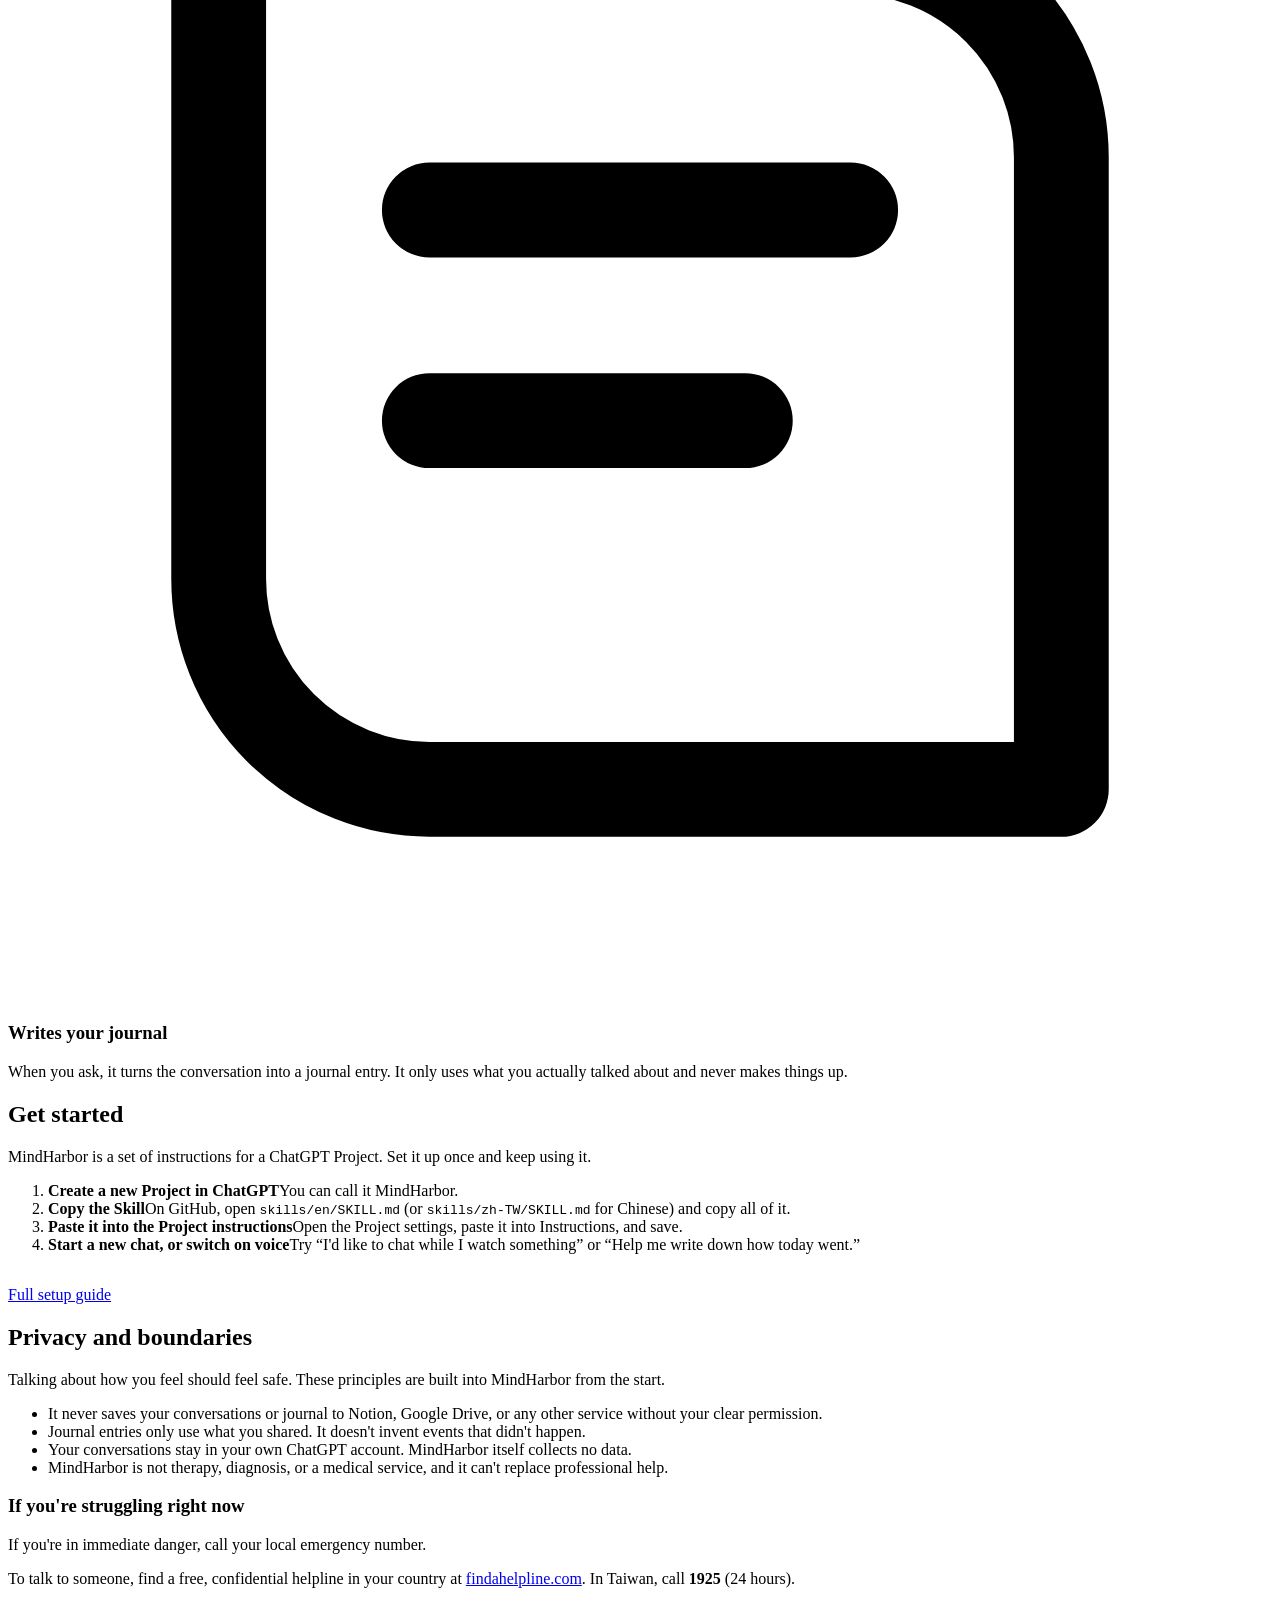
==== commit 72f5de07: "Add privacy and terms pages and ChatGPT plugin package - site/privacy, site/terms (zh-TW + en) with " ====
--- a/site/en/index.html
+++ b/site/en/index.html
@@ -30,7 +30,6 @@
     <nav>
       <a href="#how">Get started</a>
       <a href="#bounds">Privacy</a>
-      <a href="#feedback">Feedback</a>
       <a href="https://github.com/clement10601/MindHarbor">GitHub</a>
       <a class="lang" href="/" hreflang="zh-Hant" lang="zh-Hant">中文</a>
     </nav>
@@ -102,7 +101,7 @@
         <ul class="bounds">
           <li>It never saves your conversations or journal to Notion, Google Drive, or any other service without your clear permission.</li>
           <li>Journal entries only use what you shared. It doesn't invent events that didn't happen.</li>
-          <li>Your conversations stay in your own ChatGPT account. MindHarbor itself collects no data. The feedback form on this page stores only what you choose to type.</li>
+          <li>Your conversations stay in your own ChatGPT account. MindHarbor itself collects no data.</li>
           <li>MindHarbor is not therapy, diagnosis, or a medical service, and it can't replace professional help.</li>
         </ul>
         <div class="help">
@@ -112,35 +111,11 @@
         </div>
       </div>
     </section>
-    <section id="feedback">
-      <h2>Tell us what you think</h2>
-      <p class="sub">How it went, where it got in the way, what you wish it did. The form is anonymous: no IP address or tracking data is recorded.</p>
-      <form class="feedback" method="post" action="/api/feedback">
-        <input type="hidden" name="lang" value="en">
-        <fieldset>
-          <legend>Overall</legend>
-          <label><input type="radio" name="feeling" value="helpful"> Really helpful</label>
-          <label><input type="radio" name="feeling" value="okay"> It's okay</label>
-          <label><input type="radio" name="feeling" value="not-for-me"> Not for me</label>
-        </fieldset>
-        <label class="field">Anything you'd like to say
-          <textarea name="message" rows="5" maxlength="1000" placeholder="e.g. In voice mode it asks too many questions"></textarea>
-        </label>
-        <p class="hint">Please don't paste conversations or anything that identifies you.</p>
-        <label class="field">Contact (optional)
-          <input type="text" name="contact" maxlength="200" placeholder="Leave an email only if you'd like a reply">
-        </label>
-        <label class="hp" aria-hidden="true">Website <input type="text" name="website" tabindex="-1" autocomplete="off"></label>
-        <button class="btn primary" type="submit">Send</button>
-        <p class="sent" id="feedback-sent" role="status">Got it, thank you. We read every one.</p>
-      </form>
-      <p class="note">You can also report issues on <a href="https://github.com/clement10601/MindHarbor/issues">GitHub Issues</a>.</p>
-    </section>
   </main>
 
   <footer>
     <span>MindHarbor is made by <a href="https://fezone.tw">Fezone Ltd.</a></span>
-    <span><a href="https://github.com/clement10601/MindHarbor">GitHub</a></span>
+    <span><a href="/en/privacy/">Privacy</a> · <a href="/en/terms/">Terms</a> · <a href="https://github.com/clement10601/MindHarbor">GitHub</a></span>
   </footer>
 </div>
 </body>
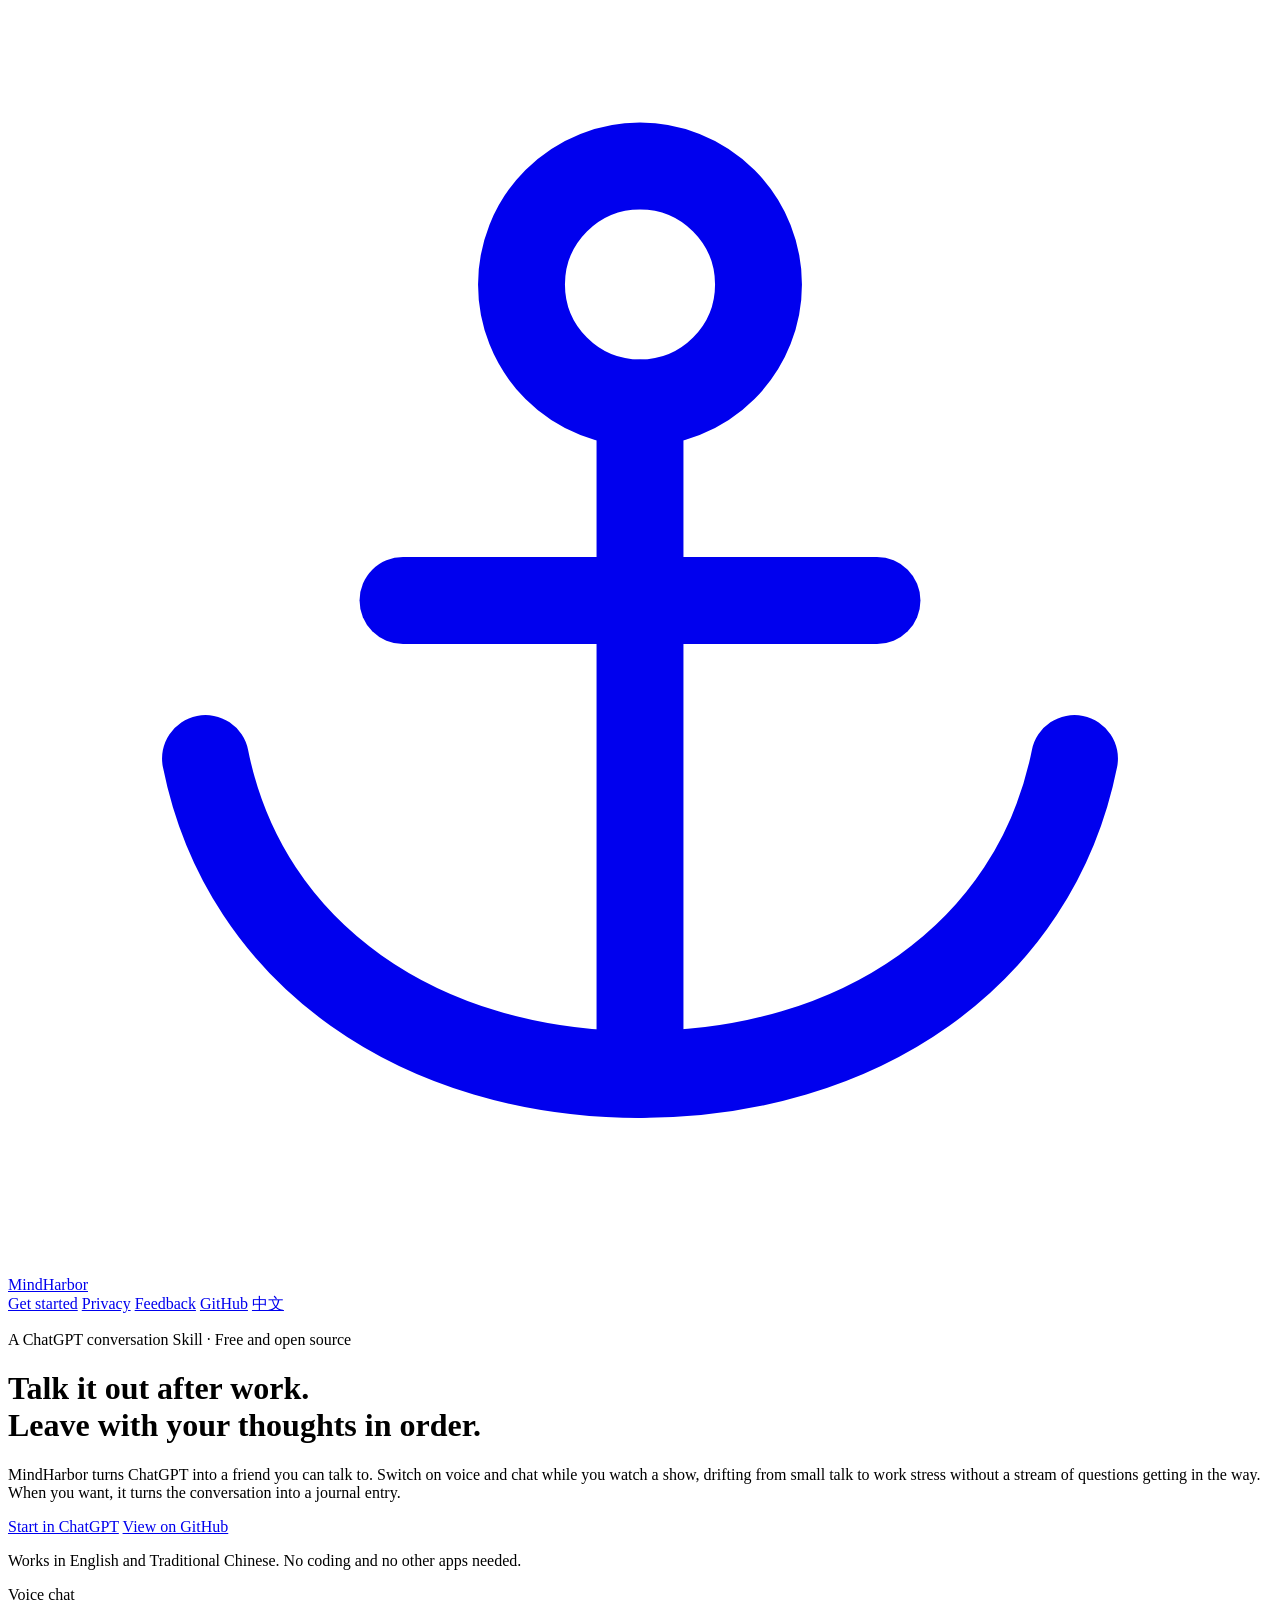
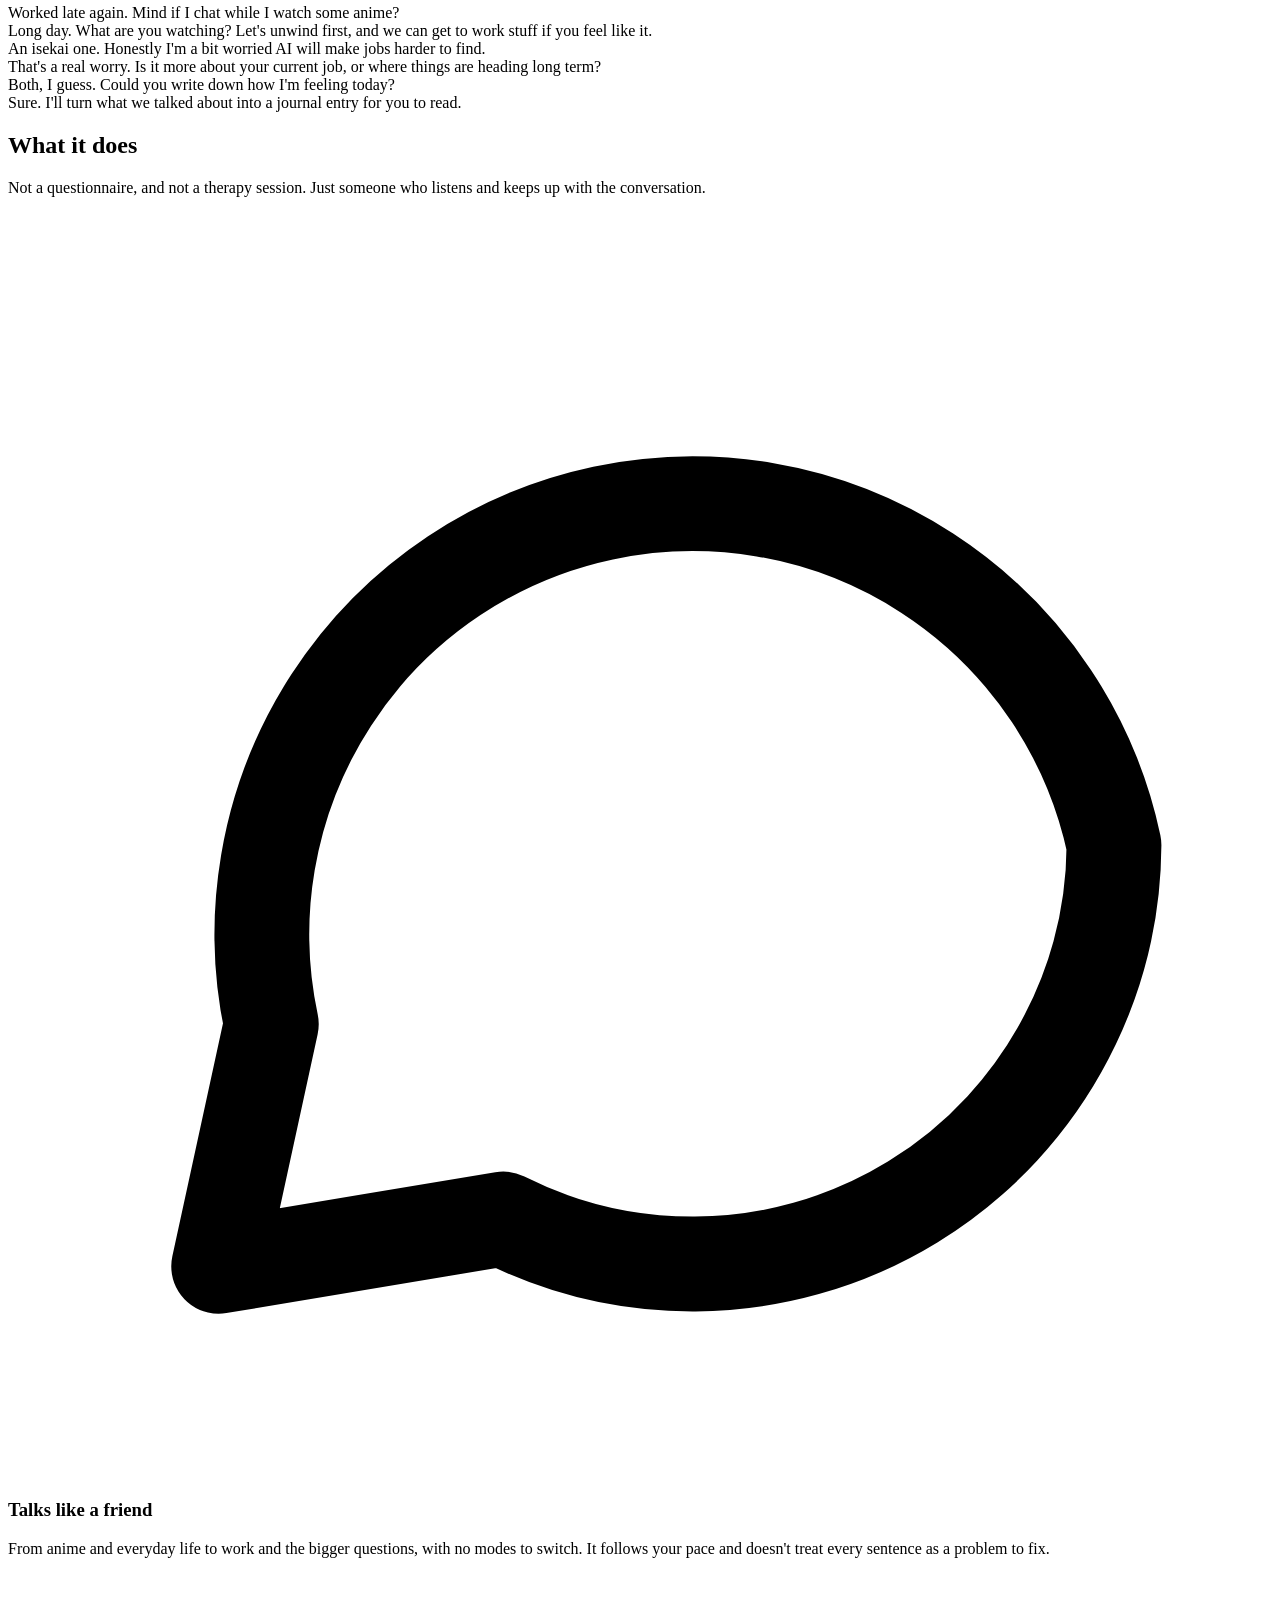
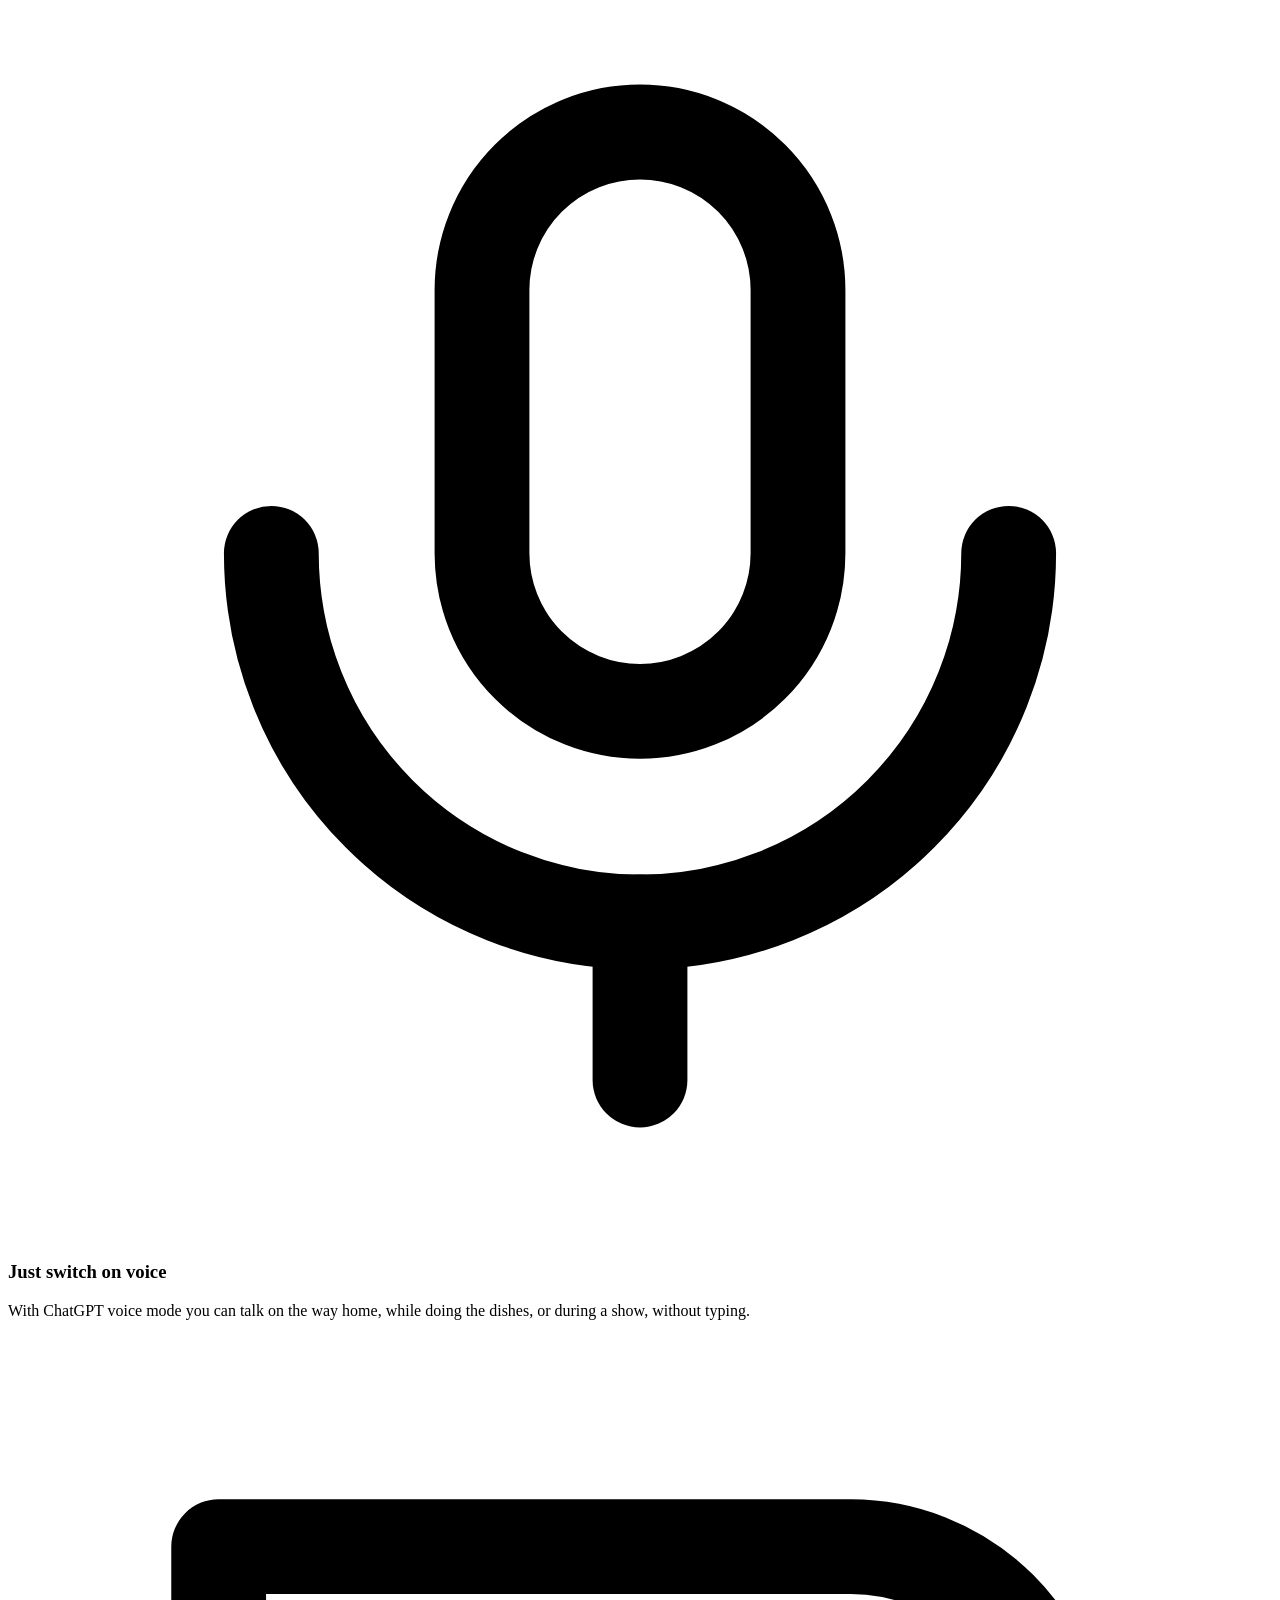
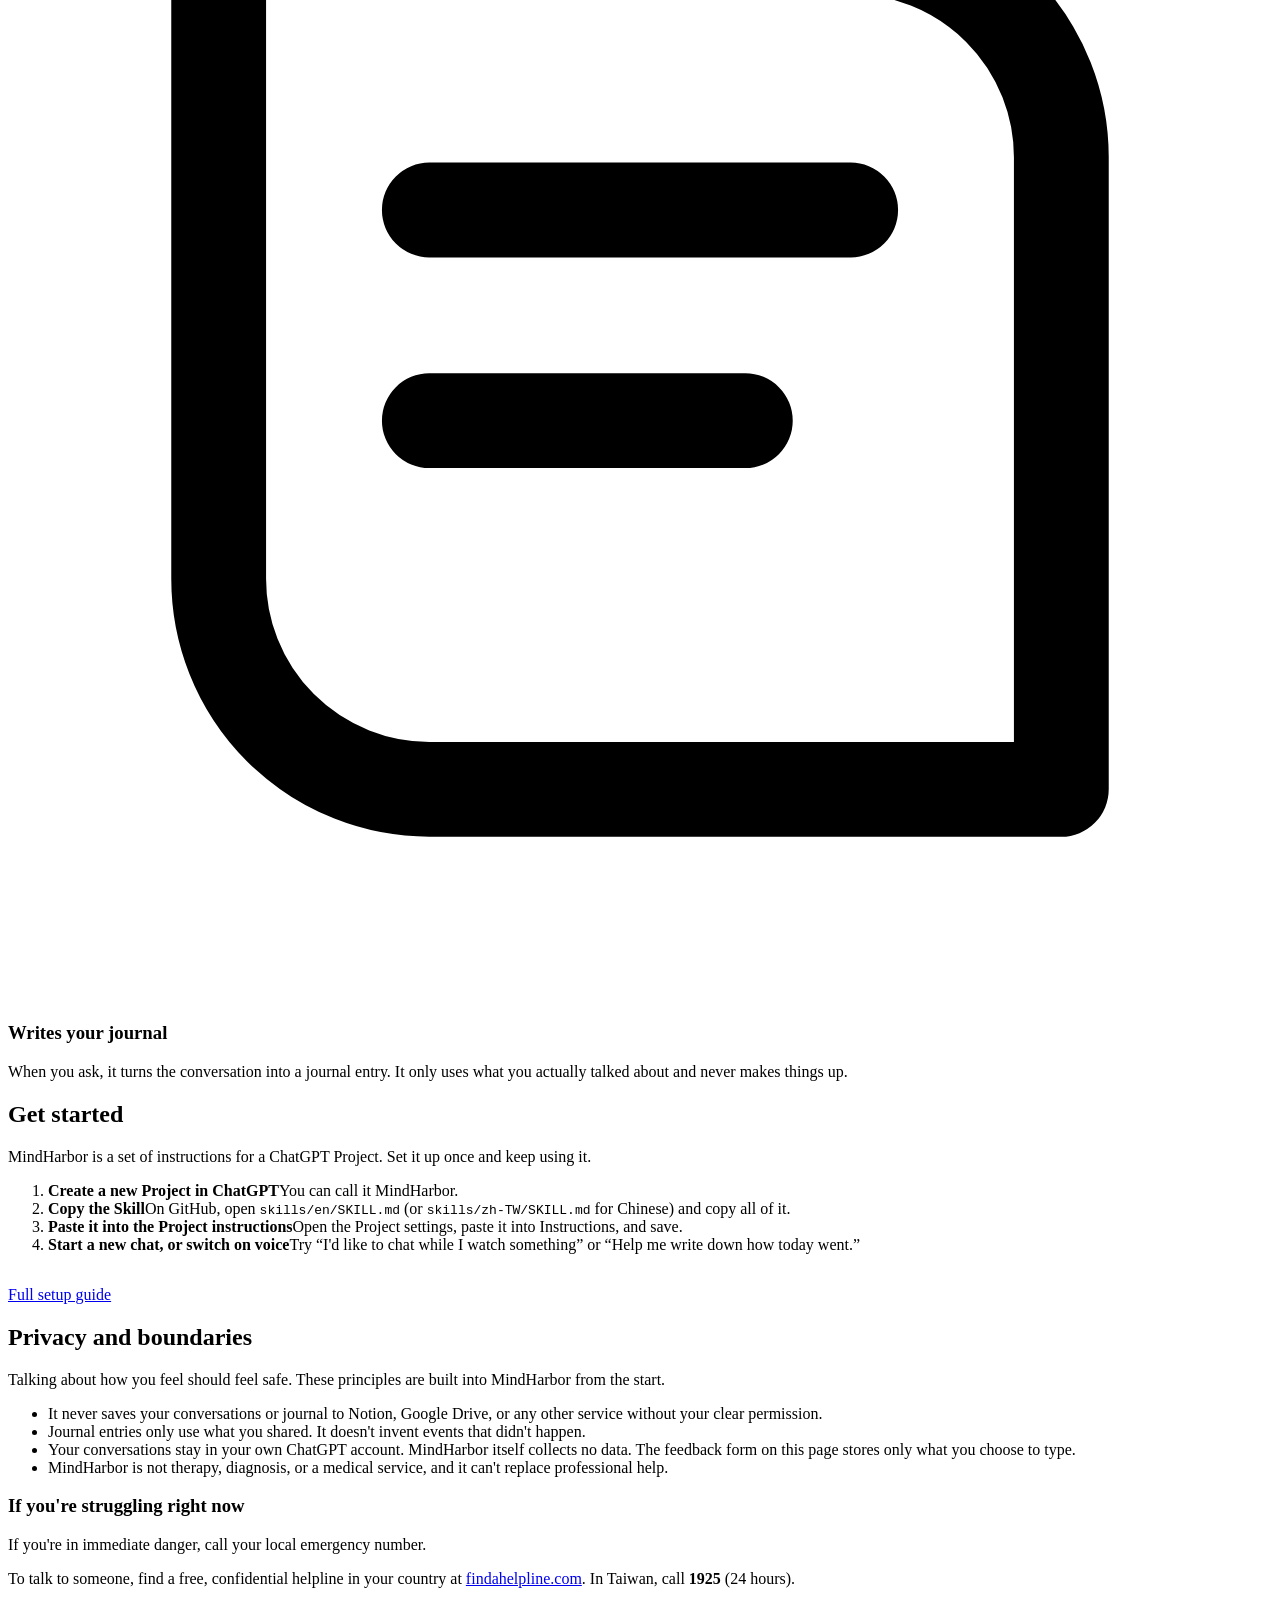
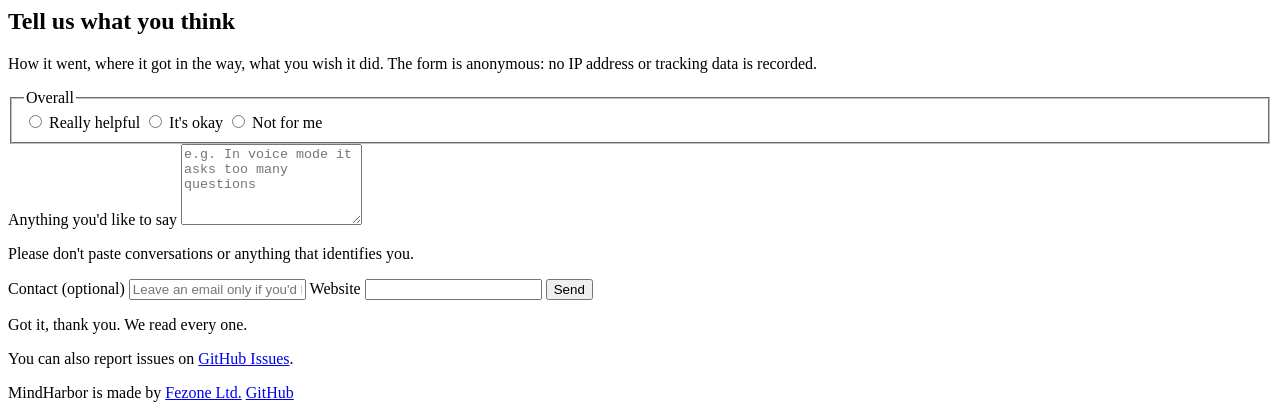
==== commit 97478479: "Merge pull request #2 from clement10601/claude/feedback-form" ====
--- a/site/en/index.html
+++ b/site/en/index.html
@@ -30,6 +30,7 @@
     <nav>
       <a href="#how">Get started</a>
       <a href="#bounds">Privacy</a>
+      <a href="#feedback">Feedback</a>
       <a href="https://github.com/clement10601/MindHarbor">GitHub</a>
       <a class="lang" href="/" hreflang="zh-Hant" lang="zh-Hant">中文</a>
     </nav>
@@ -101,7 +102,7 @@
         <ul class="bounds">
           <li>It never saves your conversations or journal to Notion, Google Drive, or any other service without your clear permission.</li>
           <li>Journal entries only use what you shared. It doesn't invent events that didn't happen.</li>
-          <li>Your conversations stay in your own ChatGPT account. MindHarbor itself collects no data.</li>
+          <li>Your conversations stay in your own ChatGPT account. MindHarbor itself collects no data. The feedback form on this page stores only what you choose to type.</li>
           <li>MindHarbor is not therapy, diagnosis, or a medical service, and it can't replace professional help.</li>
         </ul>
         <div class="help">
@@ -111,11 +112,35 @@
         </div>
       </div>
     </section>
+    <section id="feedback">
+      <h2>Tell us what you think</h2>
+      <p class="sub">How it went, where it got in the way, what you wish it did. The form is anonymous: no IP address or tracking data is recorded.</p>
+      <form class="feedback" method="post" action="/api/feedback">
+        <input type="hidden" name="lang" value="en">
+        <fieldset>
+          <legend>Overall</legend>
+          <label><input type="radio" name="feeling" value="helpful"> Really helpful</label>
+          <label><input type="radio" name="feeling" value="okay"> It's okay</label>
+          <label><input type="radio" name="feeling" value="not-for-me"> Not for me</label>
+        </fieldset>
+        <label class="field">Anything you'd like to say
+          <textarea name="message" rows="5" maxlength="1000" placeholder="e.g. In voice mode it asks too many questions"></textarea>
+        </label>
+        <p class="hint">Please don't paste conversations or anything that identifies you.</p>
+        <label class="field">Contact (optional)
+          <input type="text" name="contact" maxlength="200" placeholder="Leave an email only if you'd like a reply">
+        </label>
+        <label class="hp" aria-hidden="true">Website <input type="text" name="website" tabindex="-1" autocomplete="off"></label>
+        <button class="btn primary" type="submit">Send</button>
+        <p class="sent" id="feedback-sent" role="status">Got it, thank you. We read every one.</p>
+      </form>
+      <p class="note">You can also report issues on <a href="https://github.com/clement10601/MindHarbor/issues">GitHub Issues</a>.</p>
+    </section>
   </main>
 
   <footer>
     <span>MindHarbor is made by <a href="https://fezone.tw">Fezone Ltd.</a></span>
-    <span><a href="/en/privacy/">Privacy</a> · <a href="/en/terms/">Terms</a> · <a href="https://github.com/clement10601/MindHarbor">GitHub</a></span>
+    <span><a href="https://github.com/clement10601/MindHarbor">GitHub</a></span>
   </footer>
 </div>
 </body>
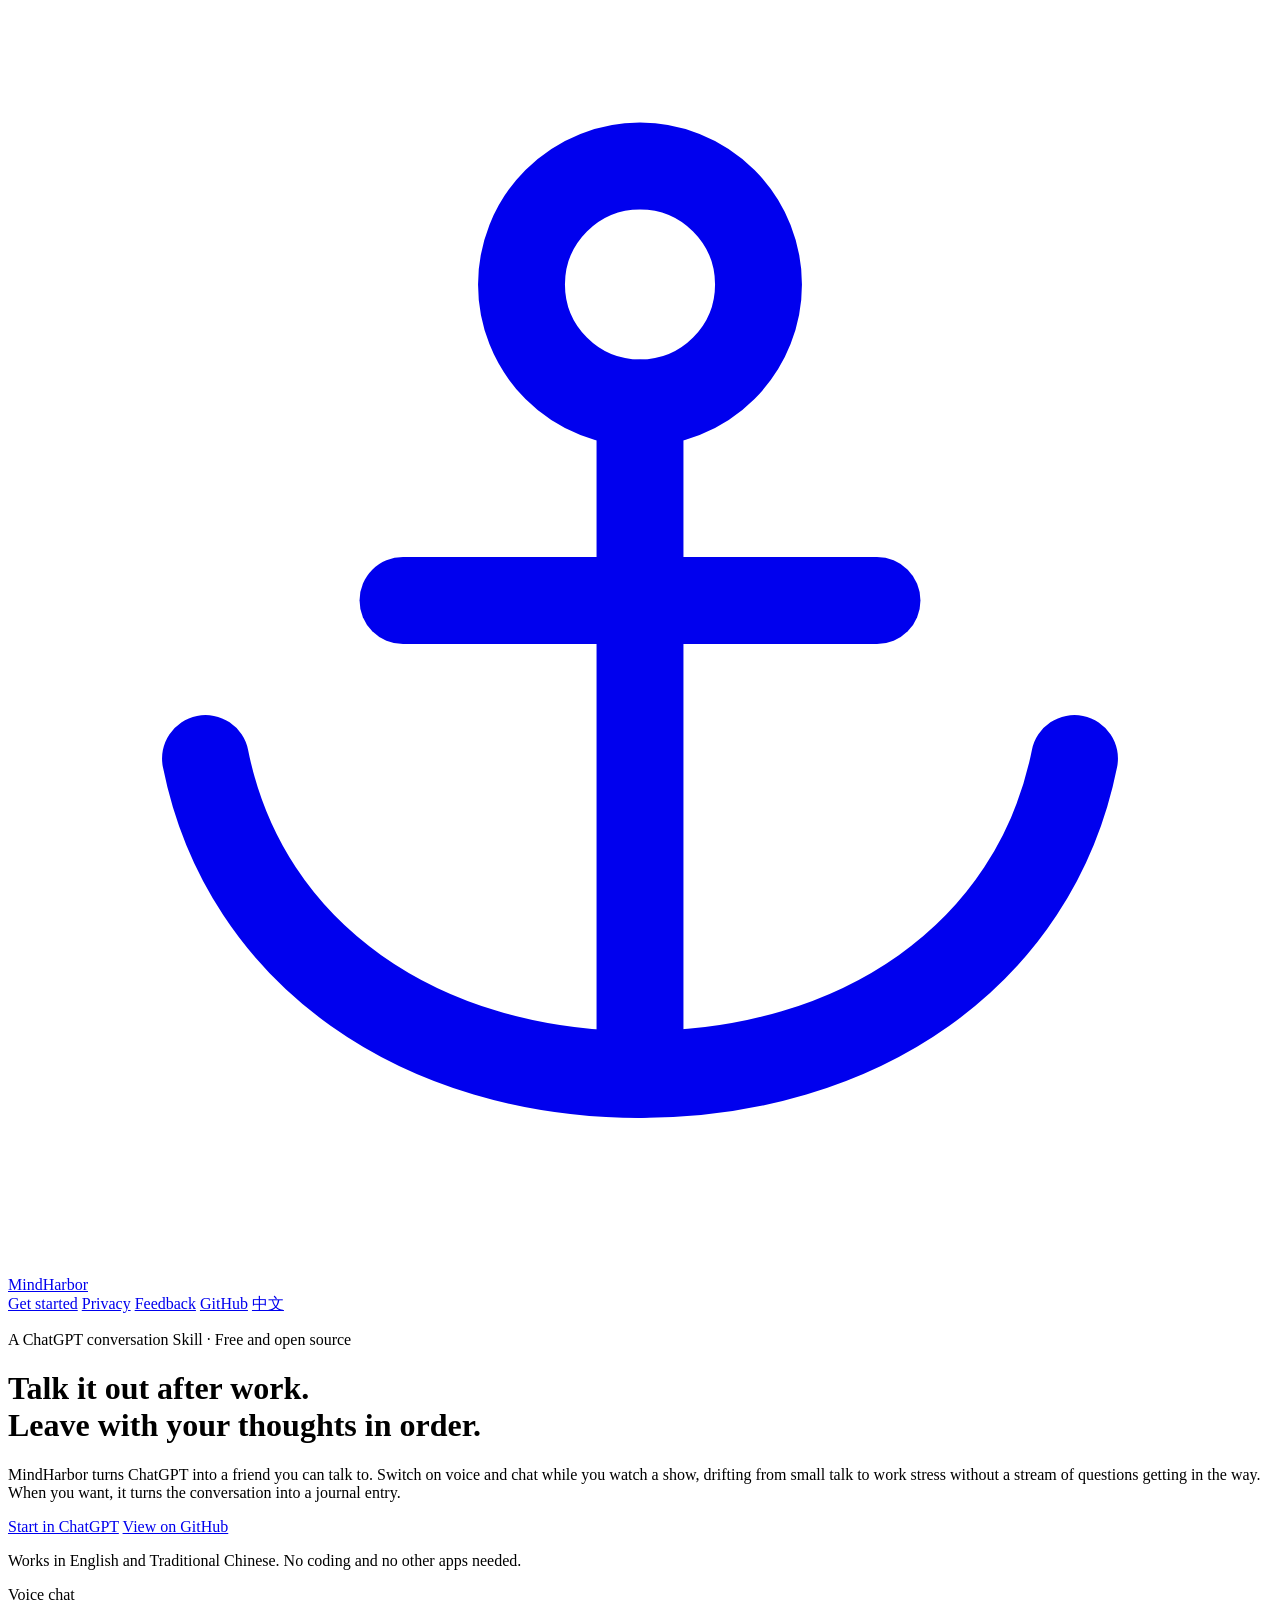
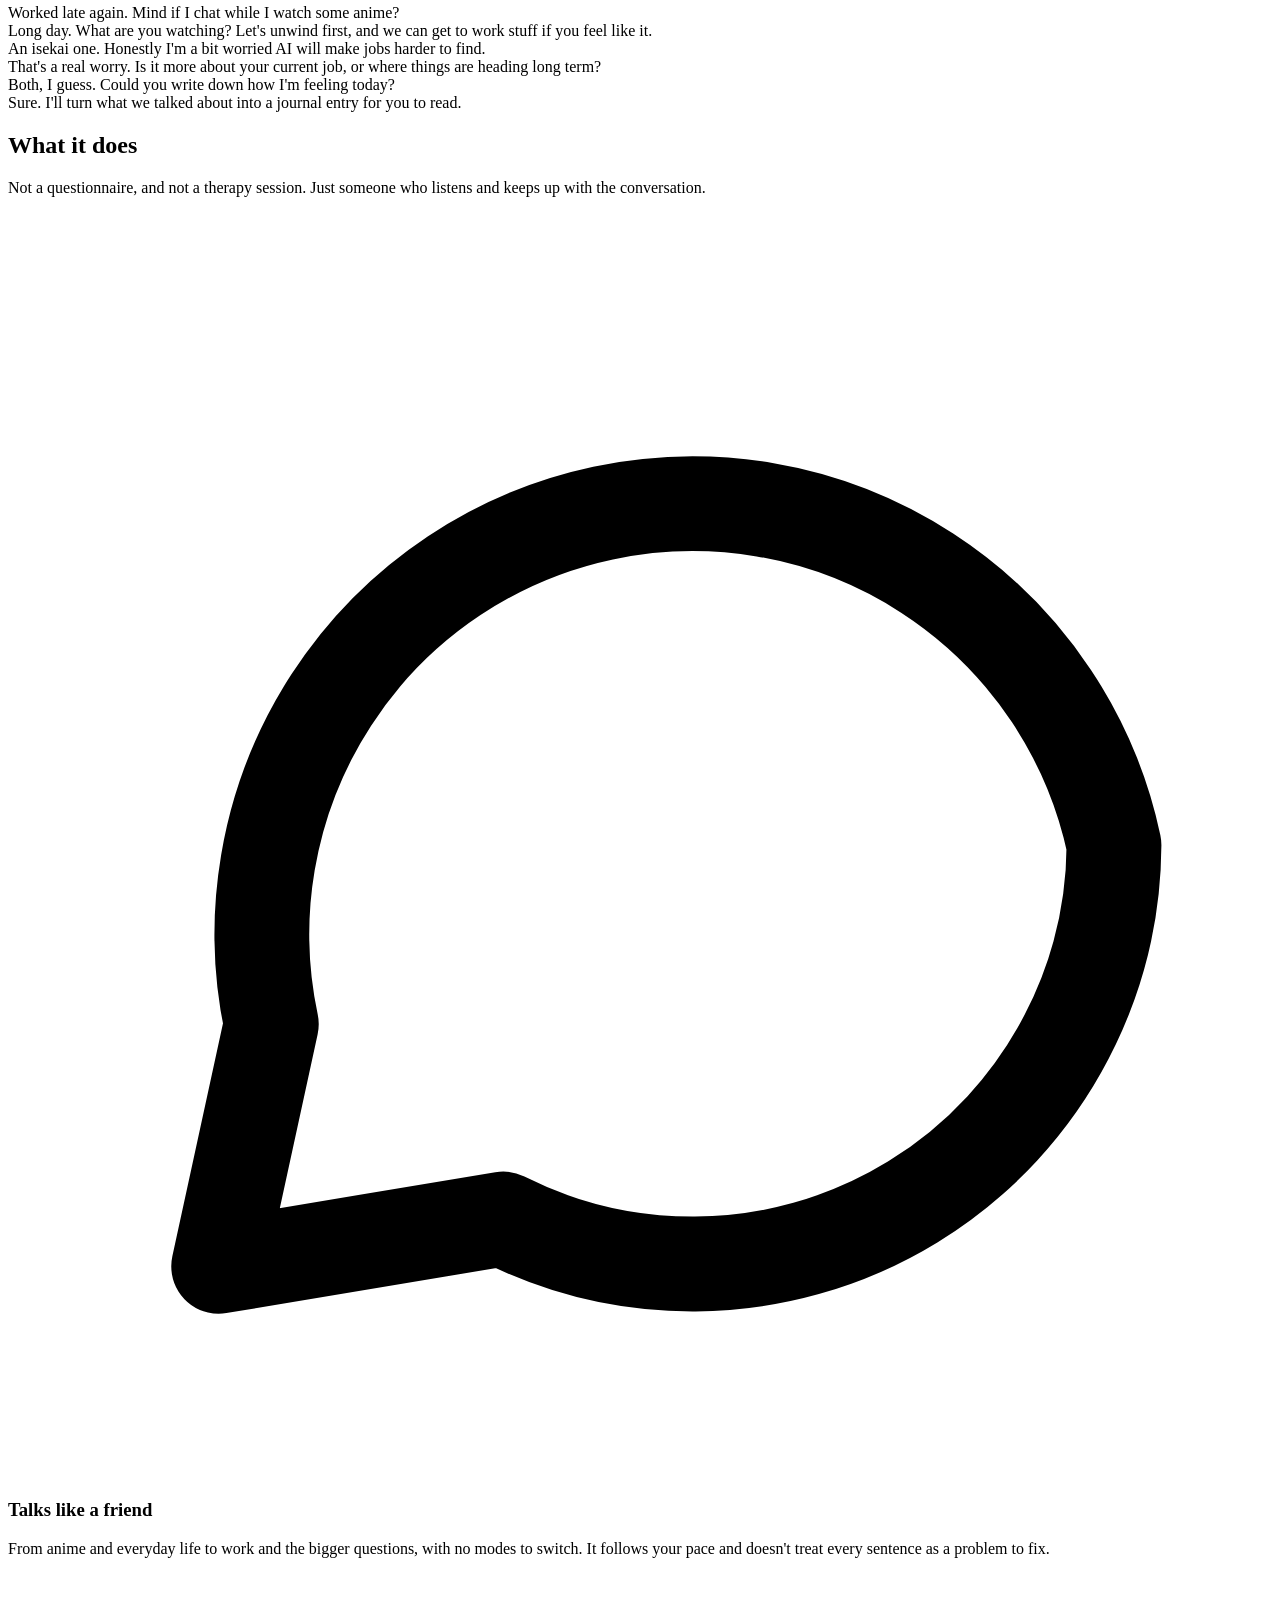
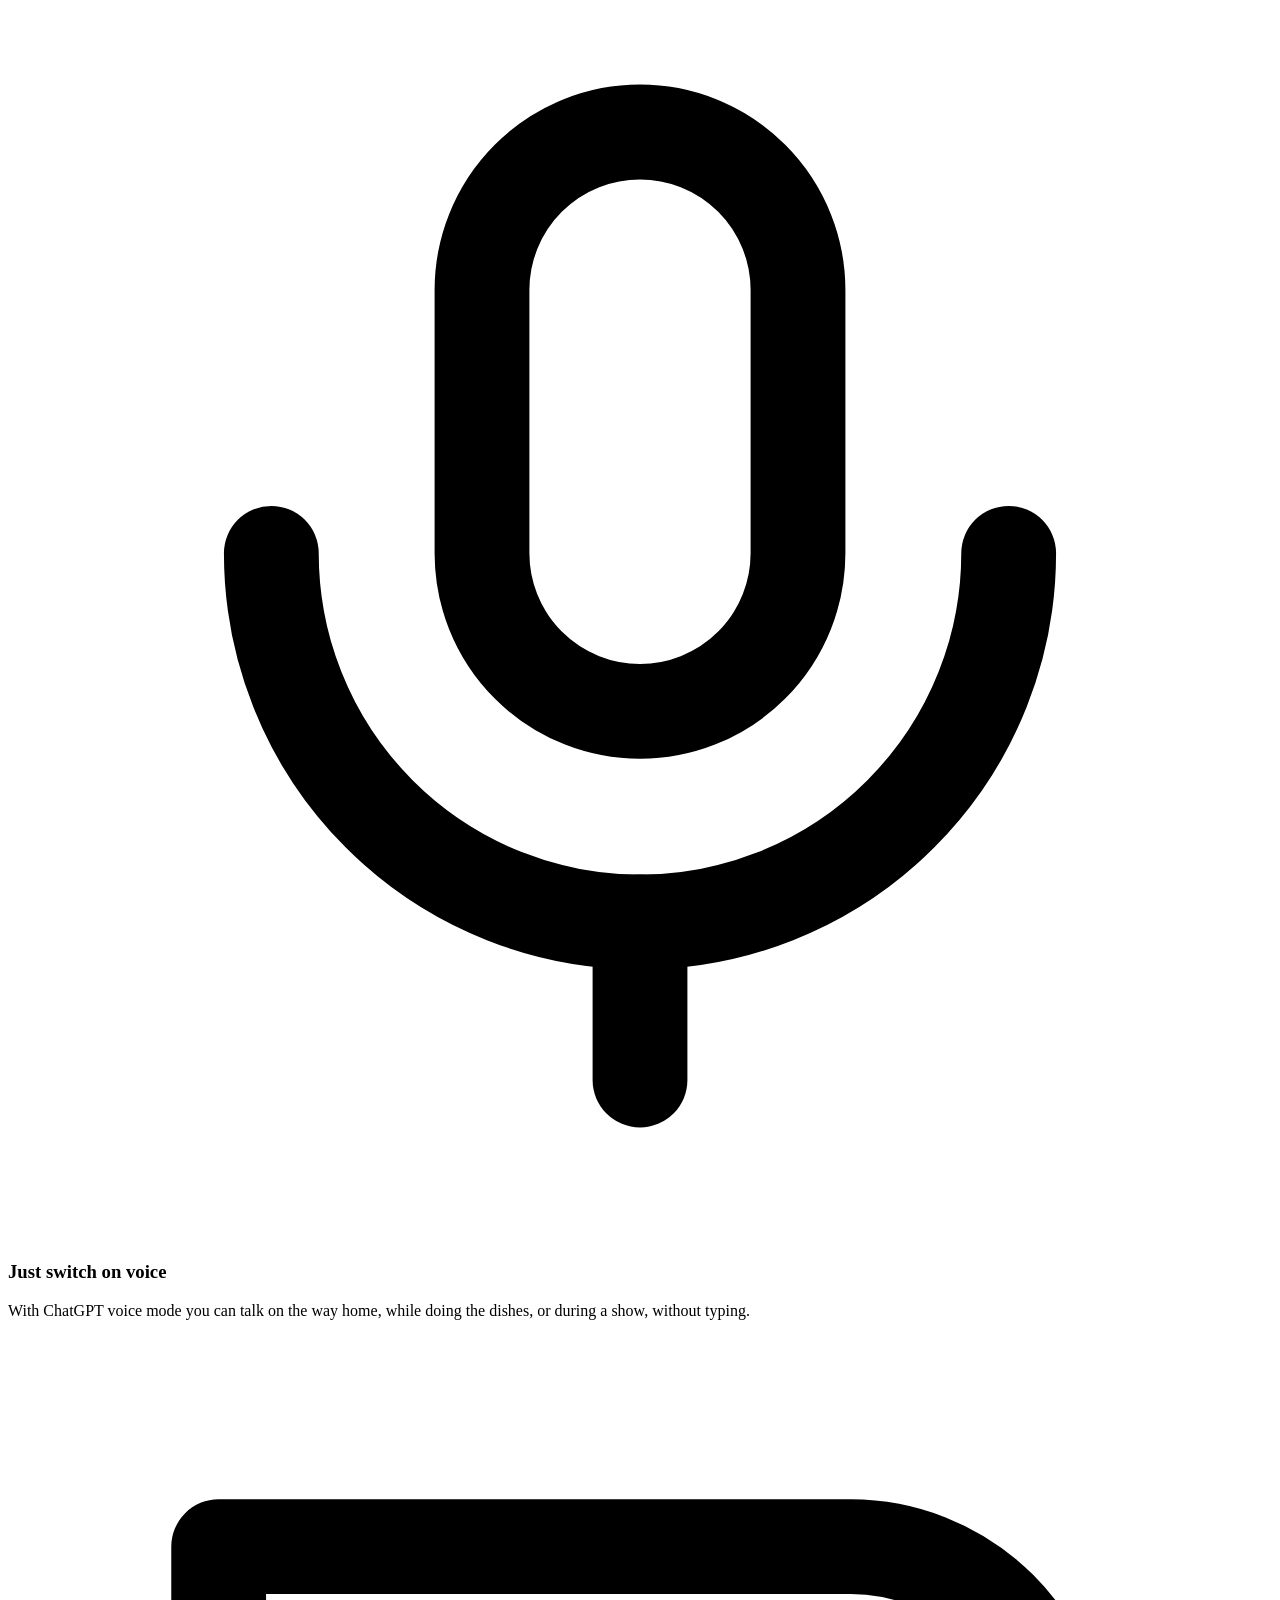
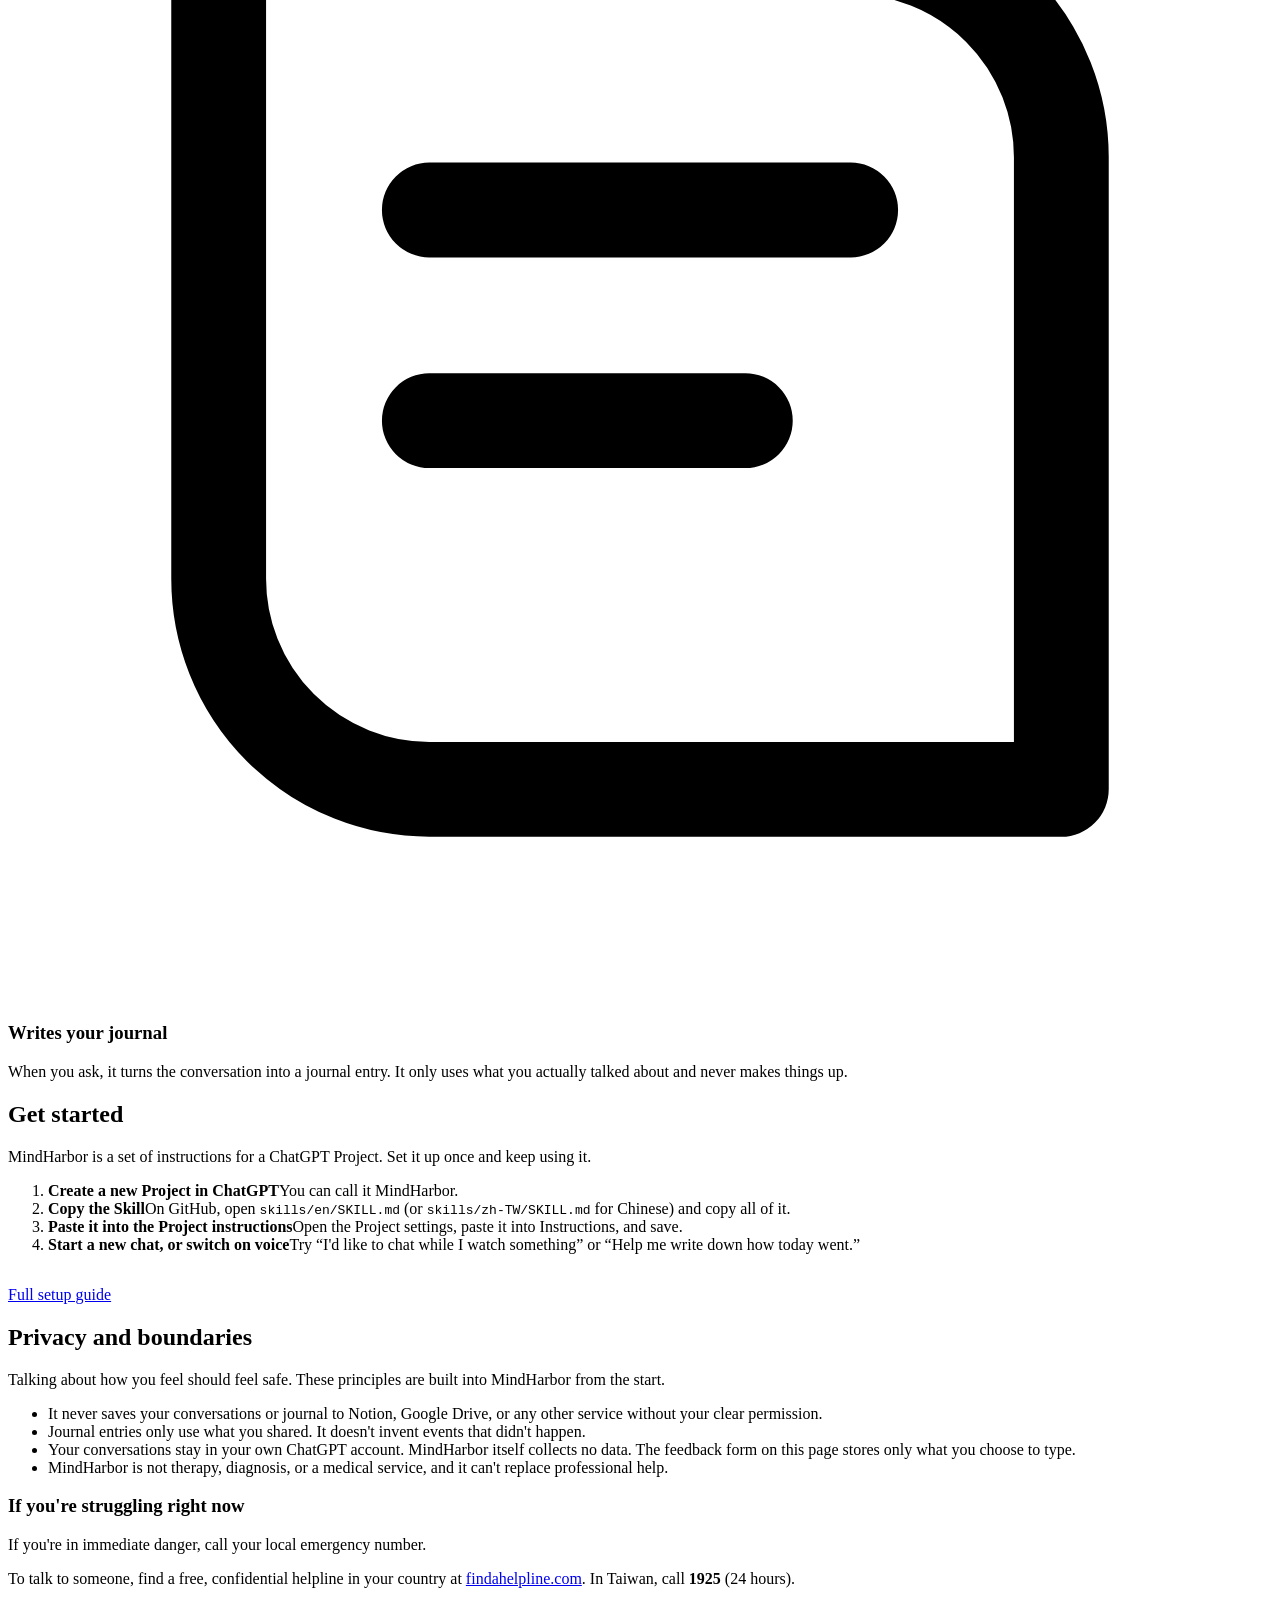
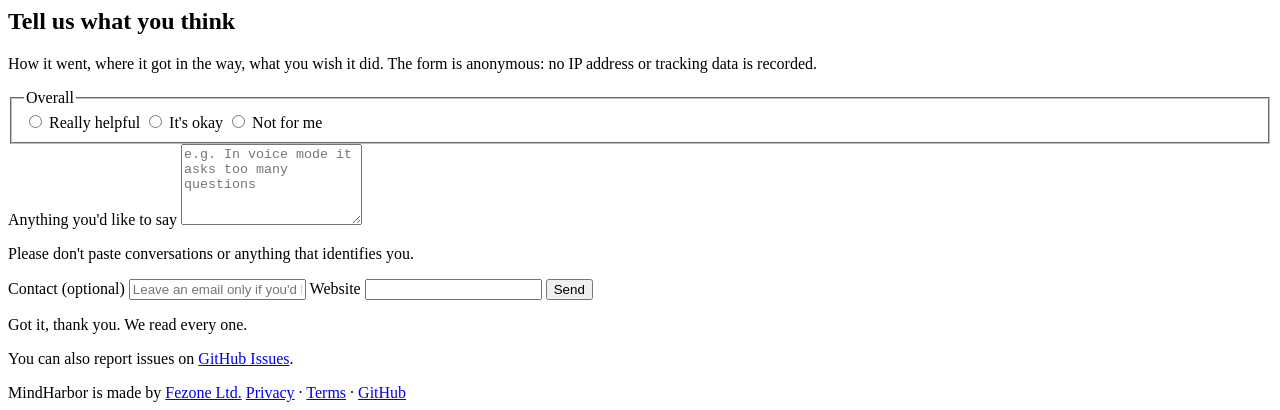
==== commit 6eef505d: "Merge pull request #4 from clement10601/claude/plugin-package Add privacy/terms pages and ChatGPT pl" ====
--- a/site/en/index.html
+++ b/site/en/index.html
@@ -140,7 +140,7 @@
 
   <footer>
     <span>MindHarbor is made by <a href="https://fezone.tw">Fezone Ltd.</a></span>
-    <span><a href="https://github.com/clement10601/MindHarbor">GitHub</a></span>
+    <span><a href="/en/privacy/">Privacy</a> · <a href="/en/terms/">Terms</a> · <a href="https://github.com/clement10601/MindHarbor">GitHub</a></span>
   </footer>
 </div>
 </body>
